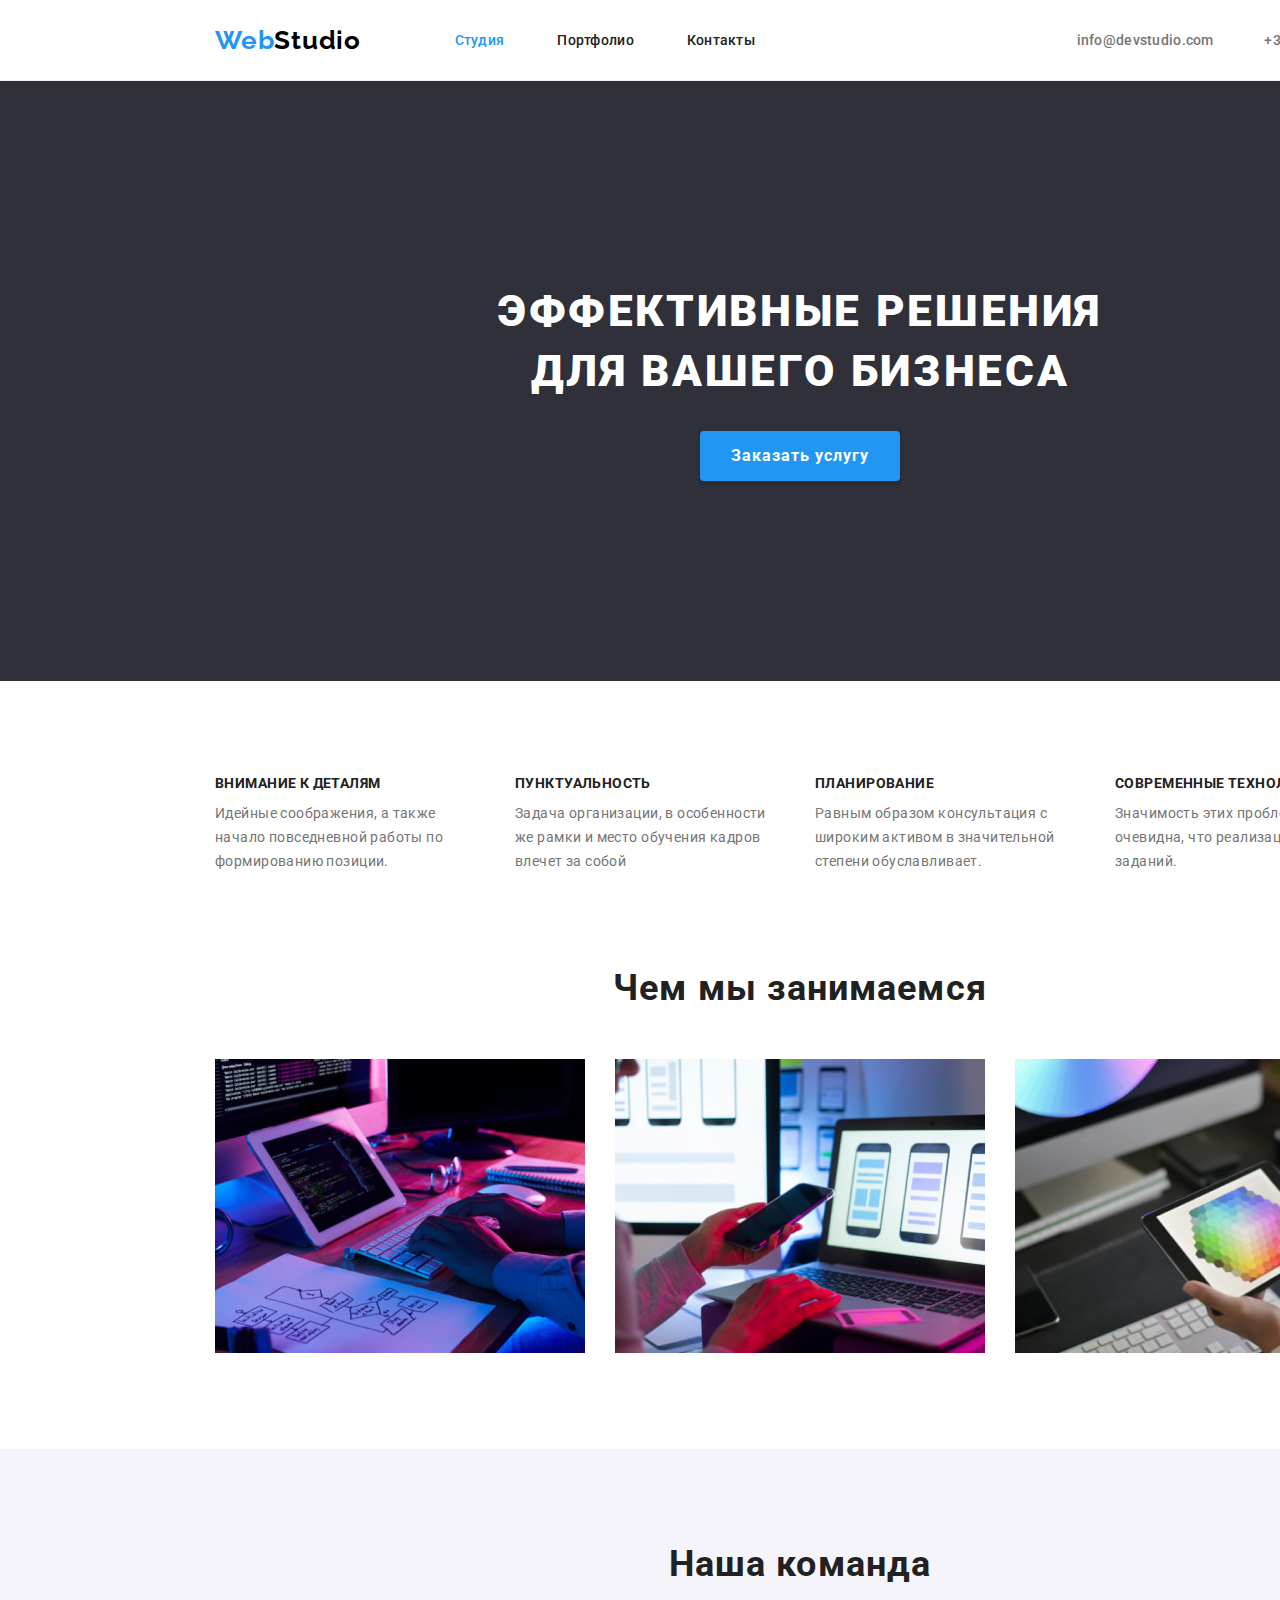
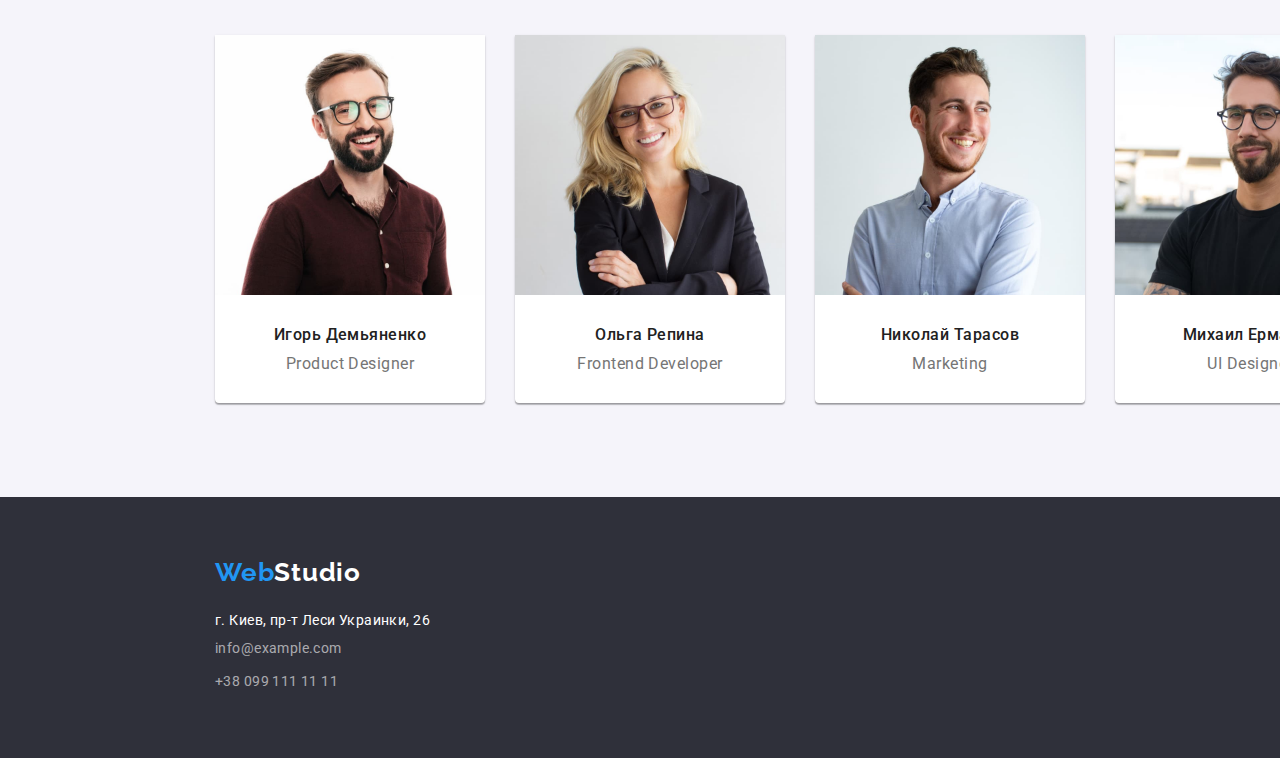
==== index.html @ 2e641024 "Заливаю клон" ====
<!DOCTYPE html>
<html lang="ru">
  <head>
    <meta charset="UTF-8" />
    <meta http-equiv="X-UA-Compatible" content="IE=Edge" />
    <title>Document</title>
    <link rel="preconnect" href="https://fonts.googleapis.com" />
    <link rel="preconnect" href="https://fonts.gstatic.com" crossorigin />
    <link href="https://fonts.googleapis.com/css2?family=Raleway:wght@700&family=Roboto:wght@400;500;700;900&display=swap" rel="stylesheet" />
    <link rel="stylesheet" href="styles/reset.css" />
    <link rel="stylesheet" href="styles/style.css" />
  </head>

  <body>
    <div class="main">
      <!-- Header section -->
      <header>
        <div class="logo"><span>Web</span>Studio</div>
        <nav class="main-menu">
          <ul>
            <li class="selected"><a href="index.html">Студия</a></li>
            <li><a href="portfolio.html">Портфолио</a></li>
            <li><a href="contacts.html">Контакты</a></li>
          </ul>
        </nav>
        <a class="email" href="mailto:info@devstudio.com">info@devstudio.com</a>
        <a class="phone" href="tel:+380961111111">+38&nbsp;096&nbsp;111&nbsp;11&nbsp;11</a>
      </header>
      <!-- Main section -->
      <main>
        <!-- Order section -->
        <section class="order-section">
          <h1>
            Эффективные решения<br />
            для вашего бизнеса
          </h1>
          <input class="order" type="button" value="Заказать услугу" />
        </section>
        <!-- features section -->
        <section class="features-section">
          <div class="feature-description">
            <h3>Внимание к деталям</h3>
            <p>Идейные соображения, а также начало повседневной работы по формированию позиции.</p>
          </div>
          <div class="feature-description">
            <h3>Пунктуальность</h3>
            <p>Задача организации, в особенности же рамки и место обучения кадров влечет за собой</p>
          </div>
          <div class="feature-description">
            <h3>Планирование</h3>
            <p>Равным образом консультация с широким активом в значительной степени обуславливает.</p>
          </div>
          <div class="feature-description">
            <h3>Современные технологии</h3>
            <p>Значимость этих проблем настолько очевидна, что реализация плановых заданий.</p>
          </div>
        </section>
        <!-- About us section -->
        <section class="about-us-section">
          <h2>Чем мы занимаемся</h2>
          <ul>
            <li><img src="images/about-us1.jpg" alt="Компьютеры 1" /></li>
            <li><img src="images/about-us2.jpg" alt="Компьютеры 2" /></li>
            <li><img src="images/about-us3.jpg" alt="Компьютеры 3" /></li>
          </ul>
        </section>
        <!-- Team section -->
        <section class="team-section">
          <h2>Наша команда</h2>
          <ul>
            <li class="team-member">
              <img src="images/member1.jpg" alt="Игорь Демьяненко" />
              <div>
                <p>Игорь Демьяненко</p>
                <p>Product Designer</p>
              </div>
            </li>
            <li class="team-member">
              <img src="images/member2.jpg" alt="Ольга Репина" />
              <div>
                <p>Ольга Репина</p>
                <p>Frontend Developer</p>
              </div>
            </li>
            <li class="team-member">
              <img src="images/member3.jpg" alt="Николай Тарасов" />
              <div>
                <p>Николай Тарасов</p>
                <p>Marketing</p>
              </div>
            </li>
            <li class="team-member">
              <img src="images/member4.jpg" alt="Михаил Ермаков" />
              <div>
                <p>Михаил Ермаков</p>
                <p>UI Designer</p>
              </div>
            </li>
          </ul>
        </section>
      </main>
      <!-- Footer section -->
      <footer>
        <div class="logo"><span>Web</span>Studio</div>
        <address>
          <p>г. Киев, пр-т Леси Украинки, 26</p>
        </address>
        <a href="mailto:info@example.com">info@example.com</a><br />
        <a href="tel:+380991111111">+38&nbsp;099&nbsp;111&nbsp;11&nbsp;11</a>
      </footer>
    </div>
  </body>
</html>
---- styles/style.css ----
:root {
  background-color: #e5e5e5;
  --gray-bg: #2f303a;
  --main-padding: 215px;
  --blue-c: #2196f3;
  --text-c-1: #212121;
  --text-c-2: #757575;
}

body > div {
  width: 1600px;
  margin: 0 auto;
  font-family: 'Roboto', sans-serif;
  font-style: normal;
  font-weight: 400;
  font-size: 14px;
  background-color: #fff;
}

input[type="button"] { /*Нужно указывать дополнительно, потому что правило для body на содержимое input не распространяется */
  font-family: 'Roboto', sans-serif;
  font-style: normal;
  cursor: pointer;
}


/* Header */

header {
  display: flex;
  align-items: center;
  justify-content: space-between;
  height: 80px;
  padding: 0 var(--main-padding);
  border-bottom: 1px solid #ececec;
}

.logo {
  font-family: Raleway;
  font-size: 26px;
  font-weight: 700;
  line-height: 31px;
  letter-spacing: .03em;
  color: #000;
}

.logo > span {
  color: var(--blue-c);
}

.main-menu {
  margin-left: 93px;
  margin-right: 271px;
}
.main-menu li {
  display: inline-block;
  margin-right: 50px;
}

.main-menu li a {
  text-decoration: none;
  font-weight: 500;
  line-height: 16px;
  letter-spacing: .02em;
  color: var(--text-c-1);
}

.main-menu li a:hover,
.main-menu li a:focus {
  color: var(--blue-c);
}

.main-menu li.selected a {
  pointer-events: none;
  cursor: default;
  text-decoration: none;
  color: var(--blue-c);
}

.email {
  margin-right: 50px;
}

.email,
.phone {
  text-decoration: none;
  font-weight: 500;
  line-height: 16px;
  letter-spacing: .02em;
  color: var(--text-c-2);
}

.email:hover,
.phone:hover,
.email:focus,
.phone:focus {
    color: var(--blue-c);
}


/* Order */

.order-section {
  display: flex;
  flex-direction: column;
  align-items: center;
  justify-content:center;
  height: 600px;
  background-color: var(--gray-bg);
  vertical-align:bottom;
}

.order-section > h1 {
  font-weight: 900;
  font-size: 44px;
  line-height: 60px;
  text-align: center;
  letter-spacing: .06em;
  text-transform: uppercase;
  color: #fff;
}

.order-section > input {
  width: 200px;
  height: 50px;
  margin-top: 30px;
  font-weight: 700;
  font-size: 16px;
  line-height: 30px;
  letter-spacing: .06em;
  color: #fff;
  background: var(--blue-c);
  box-shadow: 0px 4px 4px rgba(0,0,0,.15);
  border: 0;
  border-radius: 4px;
  cursor: pointer;
}


/* Features */

.features-section {
  display: flex;
  justify-content: space-between;
  margin: 94px var(--main-padding);
}

.feature-description {
  width: 270px;
}
.feature-description > h3 {
  margin-bottom: 10px;
  font-weight: 700;
  line-height: 16px;
  letter-spacing: .03em;
  text-transform: uppercase;
  color: var(--text-c-1);
}

.feature-description > p {
  line-height: 24px;
  letter-spacing: .03em;
  color: var(--text-c-2);
}


/* About us */

.about-us-section {
  padding: 0 var(--main-padding);
}

.about-us-section > ul {
  display: flex;
  justify-content: space-between;
}

.about-us-section img {
  width: 370px;
  height: 294px;
  margin-bottom: 94px;
}

h2 { /* This applies to about-us-section and team-section */
  margin-bottom: 50px;

  font-weight: 700;
  font-size: 36px;
  line-height: 42px;
  text-align: center;
  letter-spacing: .03em;
  color: var(--text-c-1);
}


/* Team */

.team-section {
  padding: 94px var(--main-padding);
  background-color: #f5f4fa;
}

.team-section ul {
  display: flex;
  justify-content: space-between;
}

.team-member {
  width: 270px;
  height: 368px;
  display: flex;
  flex-direction: column;
  background: #fff;
  box-shadow: 0px 1px 3px rgba(0,0,0,.12), 0px 1px 1px rgba(0,0,0,.14), 0px 2px 1px rgba(0,0,0,.2);
  border-radius: 0px 0px 4px 4px;
}

.team-member img {
  width: 100%;
}

.team-member div {
  flex-grow: 1;
  display: flex;
  flex-direction: column;
  justify-content: center;
}

.team-member p {
  font-weight: 500;
  font-size: 16px;
  line-height: 19px;
  text-align: center;
  letter-spacing: .03em;
  color: var(--text-c-1);
}

.team-member p + p{
  margin-top: 10px;
  font-weight: 400; /* НУжно оставить, переопределяет предыдущее правило */
  color: var(--text-c-2);
}


/* Footer */

footer {
  padding: 60px var(--main-padding);
  background-color: var(--gray-bg);
}

footer > .logo {
  color: #fff;
}

footer > address {
  line-height: 24px;
  letter-spacing: .03em;
  color: #fff;
  margin-top: 20px;
}

footer > a {
  text-decoration: none;
  font-style: normal;
  line-height: 33px;
  letter-spacing: .03em;
  color: rgba(255,255,255,.6);
}

footer > a:hover,
footer > a:focus {
  color: var(--blue-c);
}


/* ---------------------- Portfolio ----------------------- */


/* Portfolio-main */

.portfolio-main {
  padding: 94px var(--main-padding);
}

/* Filters */

.proj-filter {
  display: flex;
  justify-content: center;
}
.proj-filter li {
  display: inline-block;
}

.proj-filter input {
  margin: 0px 4px;
  padding: 6px 22px;
  background: #f5f4fa;
  border: none;
  border-radius: 4px;
  font-family: 'Roboto';
  font-weight: 500;
  font-size: 16px;
  line-height: 26px;
  text-align: center;
  letter-spacing: 0.03em;
  color: var(--text-c-1);
}

.proj-filter input.selected {
  background-color: var(--blue-c);
  color: #fff;
  box-shadow: 0px 3px 1px rgba(0,0,0,.1), 0px 1px 2px rgba(0,0,0,.08), 0px 2px 2px rgba(0,0,0,.12);
}

/* Single project */

.projects ul {
  margin-top: 50px;
  display: flex;
  flex-flow: row wrap;
  justify-content: space-between;
  row-gap: 30px;
}

.project {
  width: 370px;
  height: 404px;
  display: flex;
  flex-direction: column; 
  box-shadow:inset 0px 0px 0px 1px #eee;  /* 1px border inside the box */
}

.project > div {
  padding: 20px 24px;
  flex-grow: 1;
  display: flex;
  flex-direction: column;
  justify-content: space-between;
}

.project p {
  font-weight: 700;
  font-size: 18px;
  line-height: 2;
  letter-spacing: 0.06em;
  color: var(--text-c-1);
}

.project p + p {
  font-weight: 400;
  font-size: 16px;
  line-height: 1.88;
  letter-spacing: 0.03em;
  color: var(--text-c-2);
}
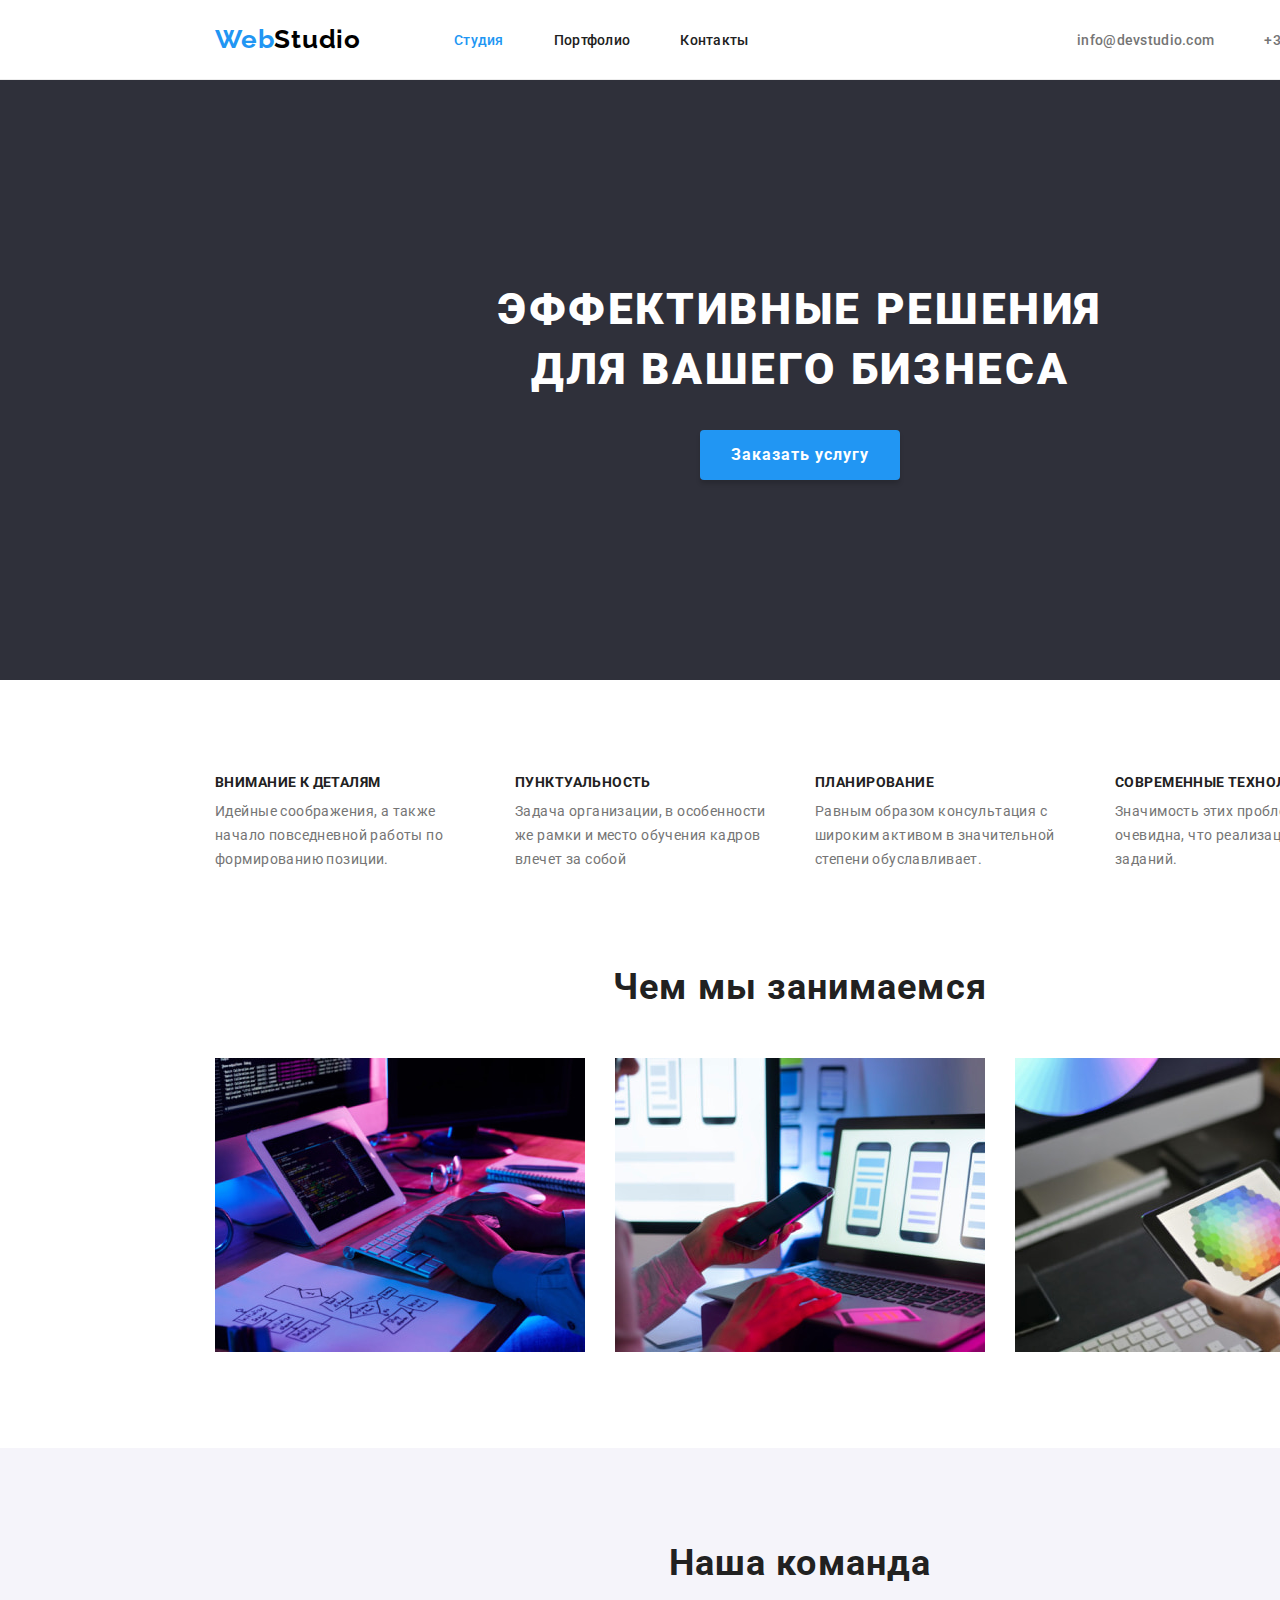
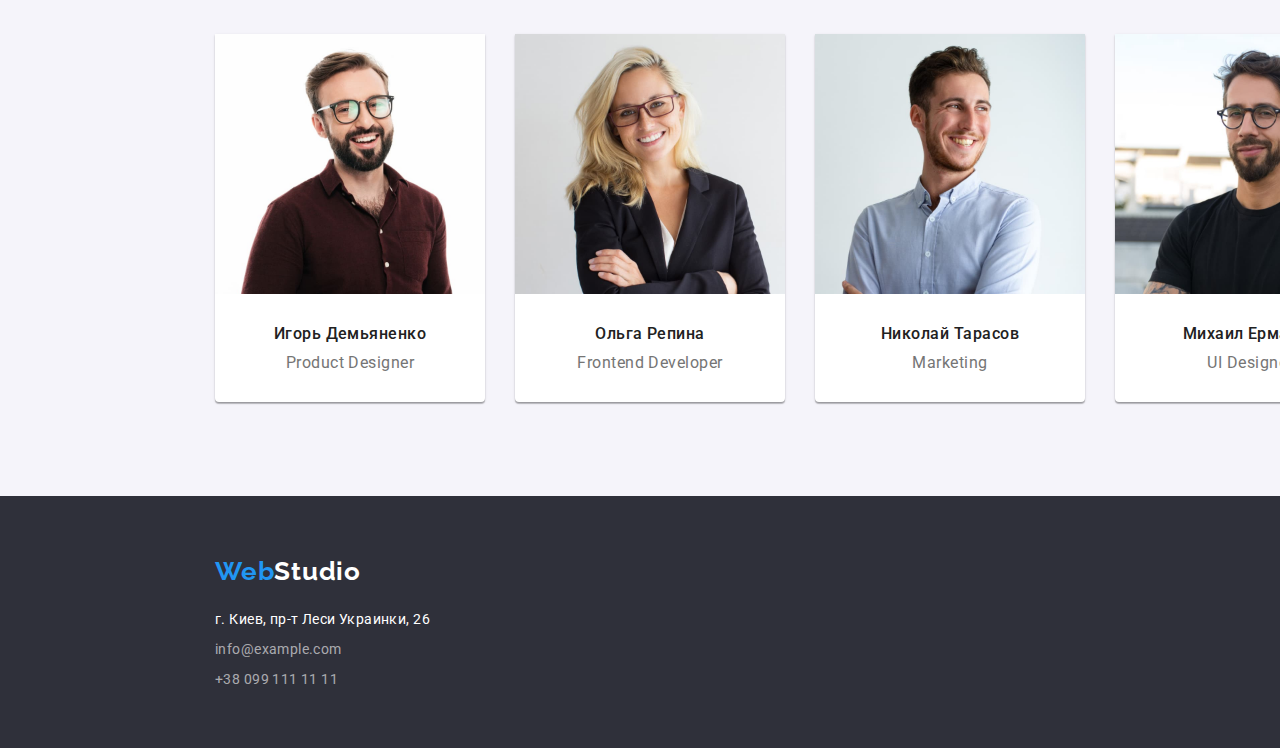
==== commit d4c3f65c: "Рефакторинг шапки, подвала и стилей" ====
--- a/index.html
+++ b/index.html
@@ -7,6 +7,7 @@
     <link rel="preconnect" href="https://fonts.googleapis.com" />
     <link rel="preconnect" href="https://fonts.gstatic.com" crossorigin />
     <link href="https://fonts.googleapis.com/css2?family=Raleway:wght@700&family=Roboto:wght@400;500;700;900&display=swap" rel="stylesheet" />
+    <link rel="stylesheet" href="https://cdnjs.cloudflare.com/ajax/libs/modern-normalize/1.0.0/modern-normalize.min.css" />
     <link rel="stylesheet" href="styles/reset.css" />
     <link rel="stylesheet" href="styles/style.css" />
   </head>
@@ -15,16 +16,20 @@
     <div class="main">
       <!-- Header section -->
       <header>
-        <div class="logo"><span>Web</span>Studio</div>
-        <nav class="main-menu">
-          <ul>
-            <li class="selected"><a href="index.html">Студия</a></li>
-            <li><a href="portfolio.html">Портфолио</a></li>
-            <li><a href="contacts.html">Контакты</a></li>
-          </ul>
-        </nav>
-        <a class="email" href="mailto:info@devstudio.com">info@devstudio.com</a>
-        <a class="phone" href="tel:+380961111111">+38&nbsp;096&nbsp;111&nbsp;11&nbsp;11</a>
+        <div class="logo-menu">
+          <div class="logo"><span>Web</span>Studio</div>
+          <nav class="main-menu">
+            <ul>
+              <li class="selected"><a href="index.html">Студия</a></li>
+              <li><a href="portfolio.html">Портфолио</a></li>
+              <li><a href="contacts.html">Контакты</a></li>
+            </ul>
+          </nav>
+        </div>
+        <div class="address">
+          <a class="email" href="mailto:info@devstudio.com">info@devstudio.com</a>
+          <a class="phone" href="tel:+380961111111">+38&nbsp;096&nbsp;111&nbsp;11&nbsp;11</a>
+        </div>
       </header>
       <!-- Main section -->
       <main>
@@ -103,11 +108,17 @@
       <footer>
         <div class="logo"><span>Web</span>Studio</div>
         <address>
-          <p>г. Киев, пр-т Леси Украинки, 26</p>
+          <div>
+            <p>г. Киев, пр-т Леси Украинки, 26</p>
+          </div>
+          <div>
+            <a class="email" href="mailto:info@example.com">info@example.com</a>
+          </div>
+          <div>
+            <a href="tel:+380991111111">+38&nbsp;099&nbsp;111&nbsp;11&nbsp;11</a>
+          </div>
         </address>
-        <a href="mailto:info@example.com">info@example.com</a><br />
-        <a href="tel:+380991111111">+38&nbsp;099&nbsp;111&nbsp;11&nbsp;11</a>
-      </footer>
+    </footer>
     </div>
   </body>
 </html>
--- a/styles/style.css
+++ b/styles/style.css
@@ -1,3 +1,9 @@
+*,
+*::before,
+*::after {
+  box-sizing: border-box;
+}
+
 :root {
   background-color: #e5e5e5;
   --gray-bg: #2f303a;
@@ -39,7 +45,7 @@
   font-family: Raleway;
   font-size: 26px;
   font-weight: 700;
-  line-height: 31px;
+  line-height: 1.2;
   letter-spacing: .03em;
   color: #000;
 }
@@ -48,19 +54,24 @@
   color: var(--blue-c);
 }
 
-.main-menu {
+.logo-menu {
+  display: flex;
+  justify-content: flex-start;
+  align-items: center;
+}
+
+.main-menu ul{
+  display: flex; 
   margin-left: 93px;
-  margin-right: 271px;
-}
-.main-menu li {
-  display: inline-block;
+}
+.main-menu li:not(:last-child) {
   margin-right: 50px;
 }
 
 .main-menu li a {
   text-decoration: none;
   font-weight: 500;
-  line-height: 16px;
+  line-height: 1.143;
   letter-spacing: .02em;
   color: var(--text-c-1);
 }
@@ -77,15 +88,19 @@
   color: var(--blue-c);
 }
 
-.email {
+header .email {
   margin-right: 50px;
 }
 
-.email,
-.phone {
+header .address {
+  display: flex;
+}
+
+header .email,
+header .phone {
   text-decoration: none;
   font-weight: 500;
-  line-height: 16px;
+  line-height: 1.143;
   letter-spacing: .02em;
   color: var(--text-c-2);
 }
@@ -113,7 +128,7 @@
 .order-section > h1 {
   font-weight: 900;
   font-size: 44px;
-  line-height: 60px;
+  line-height: 1.36;
   text-align: center;
   letter-spacing: .06em;
   text-transform: uppercase;
@@ -126,7 +141,7 @@
   margin-top: 30px;
   font-weight: 700;
   font-size: 16px;
-  line-height: 30px;
+  line-height: 1.88;
   letter-spacing: .06em;
   color: #fff;
   background: var(--blue-c);
@@ -151,14 +166,14 @@
 .feature-description > h3 {
   margin-bottom: 10px;
   font-weight: 700;
-  line-height: 16px;
+  line-height: 1.143;
   letter-spacing: .03em;
   text-transform: uppercase;
   color: var(--text-c-1);
 }
 
 .feature-description > p {
-  line-height: 24px;
+  line-height: 1.71;
   letter-spacing: .03em;
   color: var(--text-c-2);
 }
@@ -186,7 +201,7 @@
 
   font-weight: 700;
   font-size: 36px;
-  line-height: 42px;
+  line-height: 1.167;
   text-align: center;
   letter-spacing: .03em;
   color: var(--text-c-1);
@@ -229,7 +244,7 @@
 .team-member p {
   font-weight: 500;
   font-size: 16px;
-  line-height: 19px;
+  line-height: 1.188;
   text-align: center;
   letter-spacing: .03em;
   color: var(--text-c-1);
@@ -254,23 +269,32 @@
 }
 
 footer > address {
-  line-height: 24px;
-  letter-spacing: .03em;
-  color: #fff;
+  letter-spacing: .03em;
+  line-height: 1.715;
   margin-top: 20px;
-}
-
-footer > a {
+  color: #fff;
+}
+
+footer > address > div { /* Эти блоки нужны из-за косяка в эскизе */
+  height: 1.5em; /* Указано так, чтоб масштабировалось, если изменят размер шрифта */
+  margin-bottom: 9px;
+}
+footer > address > div:last-child {
+  margin-bottom: 0;
+}
+
+footer > address22 > a:last-child {
+  position: relative; /* Тут пришлось применить грязные хаки из-за косяка в макете */
+  line-height: 1.5em;
+  top: .105em;
+}
+
+footer a {
+  display: inline;
   text-decoration: none;
   font-style: normal;
-  line-height: 33px;
   letter-spacing: .03em;
   color: rgba(255,255,255,.6);
-}
-
-footer > a:hover,
-footer > a:focus {
-  color: var(--blue-c);
 }
 
 
@@ -302,7 +326,7 @@
   font-family: 'Roboto';
   font-weight: 500;
   font-size: 16px;
-  line-height: 26px;
+  line-height: 1.62;
   text-align: center;
   letter-spacing: 0.03em;
   color: var(--text-c-1);
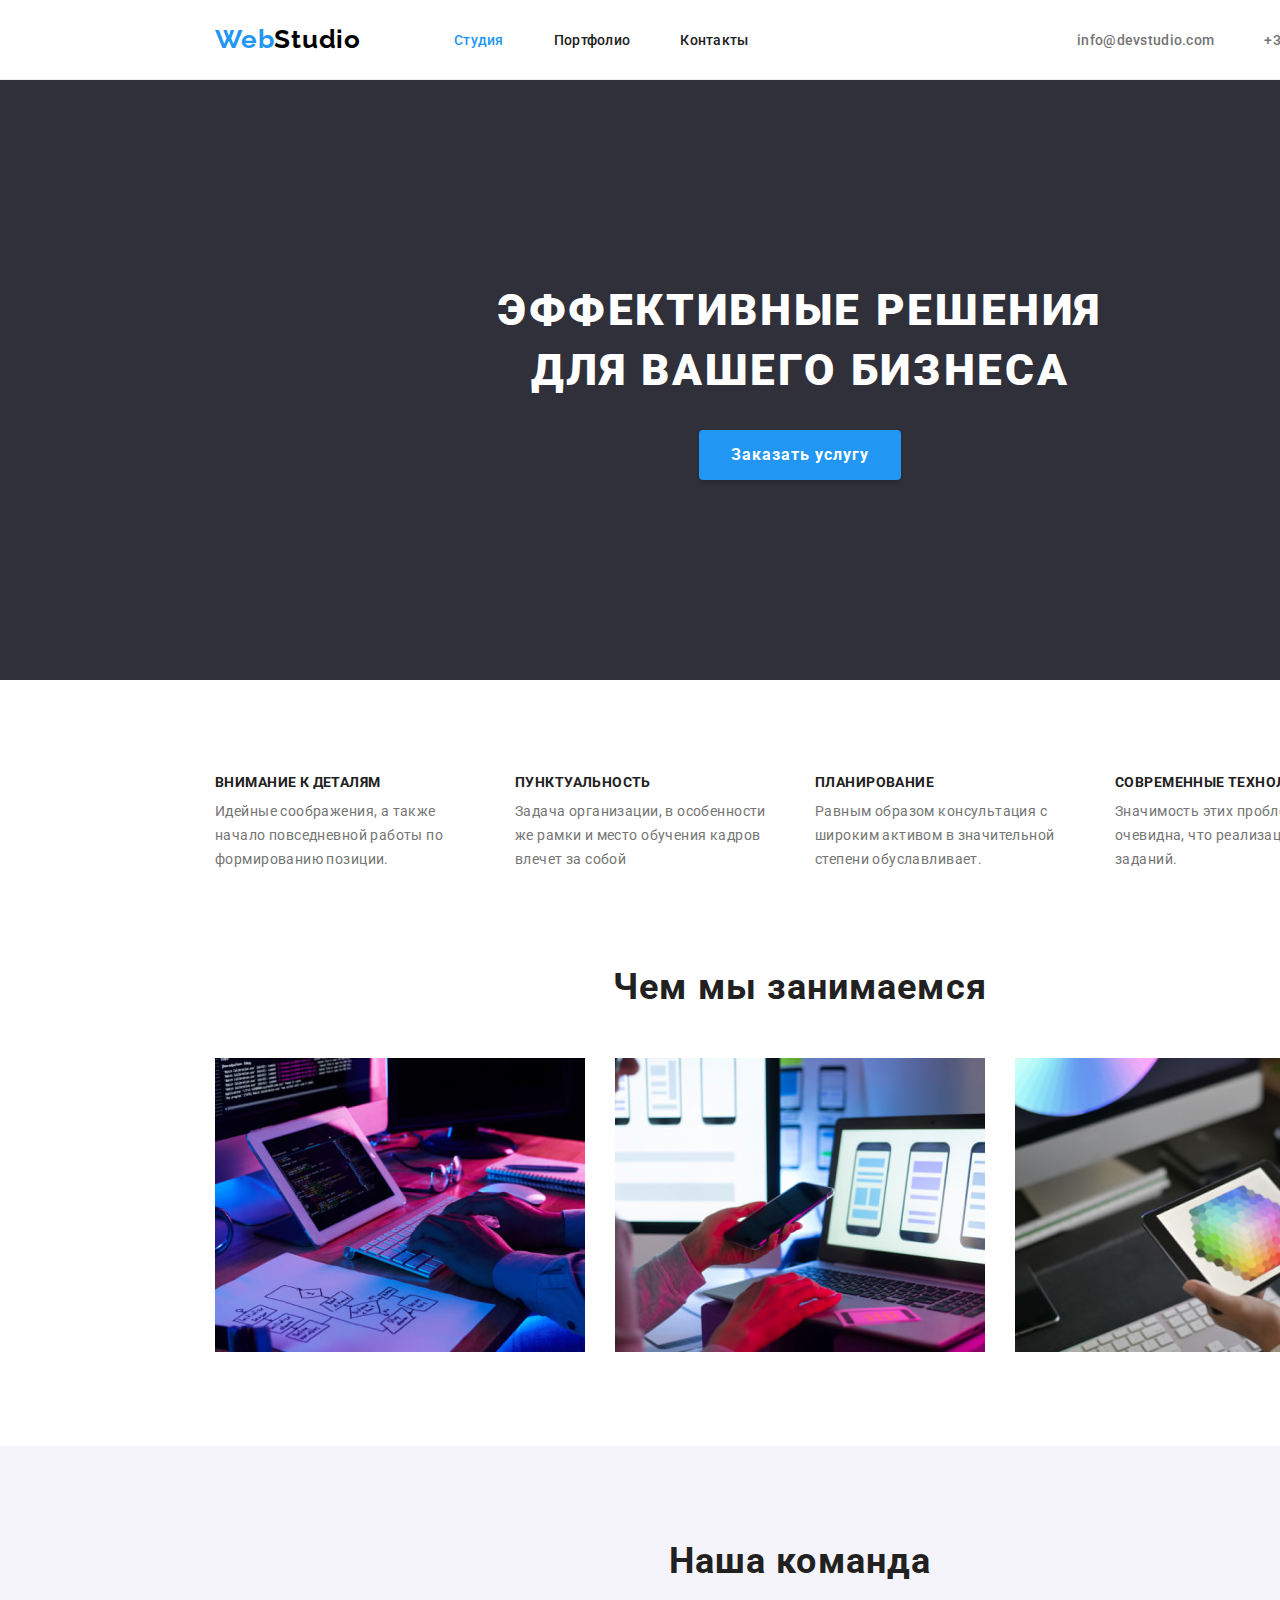
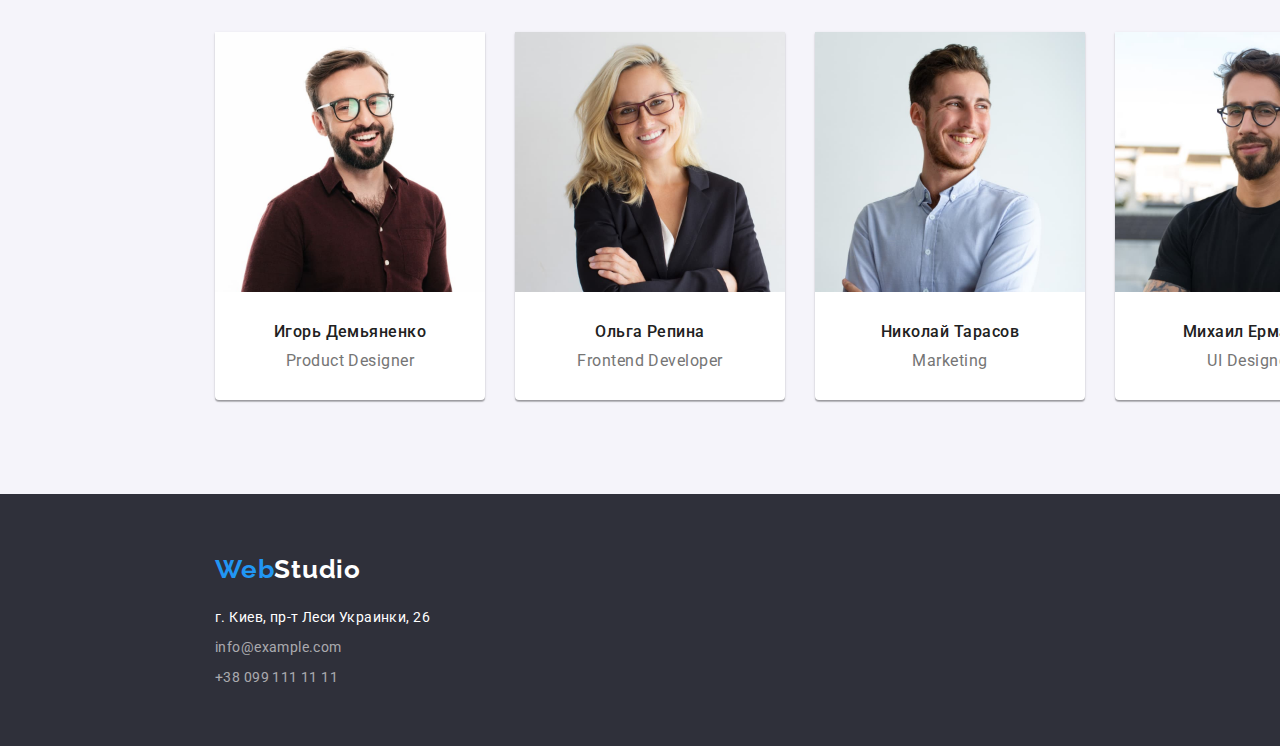
==== commit b1fcd42d: "Обратный рефакторинг" ====
--- a/index.html
+++ b/index.html
@@ -3,7 +3,7 @@
   <head>
     <meta charset="UTF-8" />
     <meta http-equiv="X-UA-Compatible" content="IE=Edge" />
-    <title>Document</title>
+    <title>goit-markup-hw</title>
     <link rel="preconnect" href="https://fonts.googleapis.com" />
     <link rel="preconnect" href="https://fonts.gstatic.com" crossorigin />
     <link href="https://fonts.googleapis.com/css2?family=Raleway:wght@700&family=Roboto:wght@400;500;700;900&display=swap" rel="stylesheet" />
@@ -13,112 +13,120 @@
   </head>
 
   <body>
-    <div class="main">
-      <!-- Header section -->
-      <header>
-        <div class="logo-menu">
-          <div class="logo"><span>Web</span>Studio</div>
-          <nav class="main-menu">
-            <ul>
-              <li class="selected"><a href="index.html">Студия</a></li>
-              <li><a href="portfolio.html">Портфолио</a></li>
-              <li><a href="contacts.html">Контакты</a></li>
-            </ul>
-          </nav>
-        </div>
-        <div class="address">
-          <a class="email" href="mailto:info@devstudio.com">info@devstudio.com</a>
-          <a class="phone" href="tel:+380961111111">+38&nbsp;096&nbsp;111&nbsp;11&nbsp;11</a>
-        </div>
-      </header>
-      <!-- Main section -->
-      <main>
-        <!-- Order section -->
-        <section class="order-section">
+    <!-- Header section -->
+    <header>
+      <div class="container">
+        <a class="logo" href="#"><span>Web</span>Studio</a>
+        <nav class="main-menu">
+          <ul>
+            <li class="selected"><a href="index.html">Студия</a></li>
+            <li><a href="portfolio.html">Портфолио</a></li>
+            <li><a href="contacts.html">Контакты</a></li>
+          </ul>
+        </nav>
+        <ul class="address">
+          <li>
+            <a class="email" href="mailto:info@devstudio.com"> info@devstudio.com </a>
+          </li>
+          <li>
+            <a class="phone" href="tel:+380961111111"> +38&nbsp;096&nbsp;111&nbsp;11&nbsp;11 </a>
+          </li>
+        </ul>
+      </div>
+    </header>
+    <!-- Main section -->
+    <main>
+      <!-- Order section -->
+      <section class="order-section">
+        <div>
           <h1>
             Эффективные решения<br />
             для вашего бизнеса
           </h1>
-          <input class="order" type="button" value="Заказать услугу" />
-        </section>
-        <!-- features section -->
-        <section class="features-section">
-          <div class="feature-description">
+          <button type="button" class="order">Заказать услугу</button>
+        </div>
+      </section>
+      <!-- About us section -->
+      <section class="about-us-section container section">
+        <h2 class="hidden">Описание преимуществ</h2>
+        <ul class="features wrappable">
+          <li class="feature">
             <h3>Внимание к деталям</h3>
             <p>Идейные соображения, а также начало повседневной работы по формированию позиции.</p>
-          </div>
-          <div class="feature-description">
+          </li>
+          <li class="feature">
             <h3>Пунктуальность</h3>
             <p>Задача организации, в особенности же рамки и место обучения кадров влечет за собой</p>
-          </div>
-          <div class="feature-description">
+          </li>
+          <li class="feature">
             <h3>Планирование</h3>
             <p>Равным образом консультация с широким активом в значительной степени обуславливает.</p>
-          </div>
-          <div class="feature-description">
+          </li>
+          <li class="feature">
             <h3>Современные технологии</h3>
             <p>Значимость этих проблем настолько очевидна, что реализация плановых заданий.</p>
-          </div>
-        </section>
-        <!-- About us section -->
-        <section class="about-us-section">
-          <h2>Чем мы занимаемся</h2>
-          <ul>
-            <li><img src="images/about-us1.jpg" alt="Компьютеры 1" /></li>
-            <li><img src="images/about-us2.jpg" alt="Компьютеры 2" /></li>
-            <li><img src="images/about-us3.jpg" alt="Компьютеры 3" /></li>
-          </ul>
-        </section>
-        <!-- Team section -->
-        <section class="team-section">
+          </li>
+        </ul>
+        <h2>Чем мы занимаемся</h2>
+        <ul class="our-targets wrappable">
+          <li><img src="images/about-us1.jpg" alt="Компьютеры 1" width="370" height="294" /></li>
+          <li><img src="images/about-us2.jpg" alt="Компьютеры 2" width="370" height="294" /></li>
+          <li><img src="images/about-us3.jpg" alt="Компьютеры 3" width="370" height="294" /></li>
+        </ul>
+      </section>
+      <!-- Team section -->
+      <section class="team-section section">
+        <div class="container">
           <h2>Наша команда</h2>
-          <ul>
+          <ul class="team-members wrappable">
             <li class="team-member">
-              <img src="images/member1.jpg" alt="Игорь Демьяненко" />
-              <div>
-                <p>Игорь Демьяненко</p>
+              <img src="images/member1.jpg" alt="Игорь Демьяненко" width="270" height="260" />
+              <div class="team-member-info">
+                <h3>Игорь Демьяненко</h3>
                 <p>Product Designer</p>
               </div>
             </li>
             <li class="team-member">
-              <img src="images/member2.jpg" alt="Ольга Репина" />
-              <div>
-                <p>Ольга Репина</p>
+              <img src="images/member2.jpg" alt="Ольга Репина" width="270" height="260" />
+              <div class="team-member-info">
+                <h3>Ольга Репина</h3>
                 <p>Frontend Developer</p>
               </div>
             </li>
             <li class="team-member">
-              <img src="images/member3.jpg" alt="Николай Тарасов" />
-              <div>
-                <p>Николай Тарасов</p>
+              <img src="images/member3.jpg" alt="Николай Тарасов" width="270" height="260" />
+              <div class="team-member-info">
+                <h3>Николай Тарасов</h3>
                 <p>Marketing</p>
               </div>
             </li>
             <li class="team-member">
-              <img src="images/member4.jpg" alt="Михаил Ермаков" />
-              <div>
-                <p>Михаил Ермаков</p>
+              <img src="images/member4.jpg" alt="Михаил Ермаков" width="270" height="260" />
+              <div class="team-member-info">
+                <h3>Михаил Ермаков</h3>
                 <p>UI Designer</p>
               </div>
             </li>
           </ul>
-        </section>
-      </main>
-      <!-- Footer section -->
-      <footer>
-        <div class="logo"><span>Web</span>Studio</div>
-        <address>
-          <div>
+        </div>
+      </section>
+    </main>
+    <!-- Footer section -->
+    <footer>
+      <div class="logo container"><span>Web</span>Studio</div>
+      <address class="container">
+        <ul>
+          <li>
             <p>г. Киев, пр-т Леси Украинки, 26</p>
-          </div>
-          <div>
+          </li>
+          <li>
             <a class="email" href="mailto:info@example.com">info@example.com</a>
-          </div>
-          <div>
-            <a href="tel:+380991111111">+38&nbsp;099&nbsp;111&nbsp;11&nbsp;11</a>
-          </div>
-        </address>
+          </li>
+          <li>
+            <a class="phone" href="tel:+380991111111">+38&nbsp;099&nbsp;111&nbsp;11&nbsp;11</a>
+          </li>
+        </ul>
+      </address>
     </footer>
-    </div>
   </body>
 </html>
--- a/styles/style.css
+++ b/styles/style.css
@@ -6,14 +6,52 @@
 
 :root {
   background-color: #e5e5e5;
-  --gray-bg: #2f303a;
-  --main-padding: 215px;
+  --gray-bg: 47, 48, 58;
+  --light-gray: #f5f4fa;
+  --light-gray2: #afb1b8;
   --blue-c: #2196f3;
+  --blue-c2: #188ce8;
   --text-c-1: #212121;
   --text-c-2: #757575;
-}
-
-body > div {
+  --spacer: 30px;
+}
+
+.container {
+  width: 1200px; /* Почему в задании указано 1200? */
+  padding-left: 15px;
+  padding-right: 15px;
+  margin-left: auto;
+  margin-right: auto;
+}
+
+.section {
+  padding-top: 94px;
+  padding-bottom: 94px;
+}
+
+.hidden {
+  position:absolute;
+  left:-10000px;
+  top:auto;
+  width:1px;
+  height:1px;
+  overflow:hidden;
+}
+
+.wrappable {
+  display: flex;
+  justify-content: center;
+  flex-wrap: wrap;
+  margin-left: calc(-1 * var(--spacer));
+  margin-top: calc(-1 * var(--spacer));
+}
+
+.wrappable > * {
+  margin-left: var(--spacer);
+  margin-top: var(--spacer);
+}
+
+body {
   width: 1600px;
   margin: 0 auto;
   font-family: 'Roboto', sans-serif;
@@ -23,25 +61,34 @@
   background-color: #fff;
 }
 
-input[type="button"] { /*Нужно указывать дополнительно, потому что правило для body на содержимое input не распространяется */
+
+button[type="button"] {
+  text-align: center;
   font-family: 'Roboto', sans-serif;
   font-style: normal;
+  font-size: 16px;
   cursor: pointer;
+  border: none;
+  border-radius: 4px;
 }
 
 
 /* Header */
 
 header {
+  border-bottom: 1px solid #ececec;
+  height: 80px;
+}
+
+header .container {
+  height: 100%;
   display: flex;
   align-items: center;
-  justify-content: space-between;
-  height: 80px;
-  padding: 0 var(--main-padding);
-  border-bottom: 1px solid #ececec;
+  flex-wrap: wrap;
 }
 
 .logo {
+  text-decoration: none;
   font-family: Raleway;
   font-size: 26px;
   font-weight: 700;
@@ -51,24 +98,20 @@
 }
 
 .logo > span {
+  display: inline-block;
   color: var(--blue-c);
 }
 
-.logo-menu {
-  display: flex;
-  justify-content: flex-start;
-  align-items: center;
+header .logo {
+  margin-right: 93px;
 }
 
 .main-menu ul{
   display: flex; 
-  margin-left: 93px;
-}
-.main-menu li:not(:last-child) {
+}
+
+.main-menu li a {
   margin-right: 50px;
-}
-
-.main-menu li a {
   text-decoration: none;
   font-weight: 500;
   line-height: 1.143;
@@ -88,12 +131,18 @@
   color: var(--blue-c);
 }
 
+header .address {
+  margin-left: auto;
+  display: flex;
+}
+
+header .address a {
+  display: flex;
+  align-items: center;
+}
+
 header .email {
   margin-right: 50px;
-}
-
-header .address {
-  display: flex;
 }
 
 header .email,
@@ -116,54 +165,64 @@
 /* Order */
 
 .order-section {
+  background-color: rgb(var(--gray-bg));
+}
+
+.order-section > div {
   display: flex;
   flex-direction: column;
   align-items: center;
   justify-content:center;
-  height: 600px;
-  background-color: var(--gray-bg);
-  vertical-align:bottom;
-}
-
-.order-section > h1 {
+  padding: 200px 0;
+}
+
+.order-section h1 {
+  margin-bottom: var(--spacer);
   font-weight: 900;
   font-size: 44px;
-  line-height: 1.36;
+  line-height: 1.364;
   text-align: center;
   letter-spacing: .06em;
   text-transform: uppercase;
   color: #fff;
 }
 
-.order-section > input {
-  width: 200px;
-  height: 50px;
-  margin-top: 30px;
+.order-section .order {
+  min-width: 200px;
+  padding: 10px 32px;
   font-weight: 700;
-  font-size: 16px;
   line-height: 1.88;
   letter-spacing: .06em;
   color: #fff;
   background: var(--blue-c);
   box-shadow: 0px 4px 4px rgba(0,0,0,.15);
-  border: 0;
+}
+
+.order-section .order:hover {
+  background: var(--blue-c2);
+}
+
+/* About us */
+
+.features {
+  --rows: 4;
+  margin-bottom: 94px;
+}
+
+.feature {
+  min-width: 270px;
+  flex-basis: calc(100% / var(--rows) - var(--spacer));
+}
+
+.feature > div {
+  padding: 25px 0px;
+  margin-bottom: var(--spacer);
+  text-align: center;
   border-radius: 4px;
-  cursor: pointer;
-}
-
-
-/* Features */
-
-.features-section {
-  display: flex;
-  justify-content: space-between;
-  margin: 94px var(--main-padding);
-}
-
-.feature-description {
-  width: 270px;
-}
-.feature-description > h3 {
+  background-color: var(--light-gray);
+}
+
+.feature > h3 {
   margin-bottom: 10px;
   font-weight: 700;
   line-height: 1.143;
@@ -172,31 +231,13 @@
   color: var(--text-c-1);
 }
 
-.feature-description > p {
+.feature > p {
   line-height: 1.71;
   letter-spacing: .03em;
   color: var(--text-c-2);
 }
 
-
-/* About us */
-
-.about-us-section {
-  padding: 0 var(--main-padding);
-}
-
-.about-us-section > ul {
-  display: flex;
-  justify-content: space-between;
-}
-
-.about-us-section img {
-  width: 370px;
-  height: 294px;
-  margin-bottom: 94px;
-}
-
-h2 { /* This applies to about-us-section and team-section */
+h2 { /* Заголовок во всех секциях одинаковый, поэтому без селектора */
   margin-bottom: 50px;
 
   font-weight: 700;
@@ -207,41 +248,30 @@
   color: var(--text-c-1);
 }
 
+.our-targets img {
+  display: block;
+}
+
 
 /* Team */
 
 .team-section {
-  padding: 94px var(--main-padding);
-  background-color: #f5f4fa;
-}
-
-.team-section ul {
-  display: flex;
-  justify-content: space-between;
+  background-color: var(--light-gray);
 }
 
 .team-member {
-  width: 270px;
-  height: 368px;
-  display: flex;
-  flex-direction: column;
   background: #fff;
   box-shadow: 0px 1px 3px rgba(0,0,0,.12), 0px 1px 1px rgba(0,0,0,.14), 0px 2px 1px rgba(0,0,0,.2);
   border-radius: 0px 0px 4px 4px;
 }
 
-.team-member img {
-  width: 100%;
-}
-
-.team-member div {
-  flex-grow: 1;
-  display: flex;
-  flex-direction: column;
-  justify-content: center;
-}
-
-.team-member p {
+.team-member > img {
+  display: block;
+  overflow: hidden;
+}
+
+.team-member-info {
+  padding: var(--spacer) 32px;
   font-weight: 500;
   font-size: 16px;
   line-height: 1.188;
@@ -250,18 +280,26 @@
   color: var(--text-c-1);
 }
 
-.team-member p + p{
-  margin-top: 10px;
-  font-weight: 400; /* НУжно оставить, переопределяет предыдущее правило */
+.team-member-info h3 {
+  margin-bottom: 10px;
+}
+
+.team-member-info p {
+  margin-bottom: 16px;
+  font-weight: 400; /* Нужно оставить, переопределяет предыдущее правило */
   color: var(--text-c-2);
 }
 
+.team-member-info *:last-child {
+  margin-bottom: 0;
+}
 
 /* Footer */
 
 footer {
-  padding: 60px var(--main-padding);
-  background-color: var(--gray-bg);
+  padding: 60px 0;
+  position: relative;
+  background-color: rgb(var(--gray-bg));
 }
 
 footer > .logo {
@@ -275,18 +313,12 @@
   color: #fff;
 }
 
-footer > address > div { /* Эти блоки нужны из-за косяка в эскизе */
+footer > address li { /* Эти блоки нужны из-за косяка в эскизе */
   height: 1.5em; /* Указано так, чтоб масштабировалось, если изменят размер шрифта */
   margin-bottom: 9px;
 }
-footer > address > div:last-child {
+footer > address li:last-child {
   margin-bottom: 0;
-}
-
-footer > address22 > a:last-child {
-  position: relative; /* Тут пришлось применить грязные хаки из-за косяка в макете */
-  line-height: 1.5em;
-  top: .105em;
 }
 
 footer a {
@@ -298,84 +330,78 @@
 }
 
 
+
+
 /* ---------------------- Portfolio ----------------------- */
 
 
-/* Portfolio-main */
-
-.portfolio-main {
-  padding: 94px var(--main-padding);
-}
 
 /* Filters */
 
 .proj-filter {
+  margin: -8px 0 50px -8px;
   display: flex;
   justify-content: center;
-}
-.proj-filter li {
-  display: inline-block;
-}
-
-.proj-filter input {
-  margin: 0px 4px;
+  flex-wrap: wrap;
+}
+
+.proj-filter button {
+  margin: 8px 0px 0px 8px;
   padding: 6px 22px;
-  background: #f5f4fa;
-  border: none;
-  border-radius: 4px;
-  font-family: 'Roboto';
   font-weight: 500;
-  font-size: 16px;
   line-height: 1.62;
-  text-align: center;
   letter-spacing: 0.03em;
   color: var(--text-c-1);
-}
-
-.proj-filter input.selected {
+  background-color: var(--light-gray);
+}
+
+
+.proj-filter button.selected {
   background-color: var(--blue-c);
   color: #fff;
+}
+
+.proj-filter button.selected,
+.proj-filter button:hover {
   box-shadow: 0px 3px 1px rgba(0,0,0,.1), 0px 1px 2px rgba(0,0,0,.08), 0px 2px 2px rgba(0,0,0,.12);
 }
 
 /* Single project */
 
-.projects ul {
-  margin-top: 50px;
-  display: flex;
-  flex-flow: row wrap;
-  justify-content: space-between;
-  row-gap: 30px;
-}
-
 .project {
-  width: 370px;
-  height: 404px;
-  display: flex;
-  flex-direction: column; 
-  box-shadow:inset 0px 0px 0px 1px #eee;  /* 1px border inside the box */
+  box-shadow:inset 0px 0px 0px 1px #eee; /* 1px border inside the box */
+  cursor: pointer;
+}
+
+.project img {
+  display: block;
+}
+
+.project:hover {
+  box-shadow: 0px 1px 1px rgba(0,0,0,.12), 0px 4px 4px rgba(0,0,0,.06), 1px 4px 6px rgba(0,0,0,.16);
 }
 
 .project > div {
   padding: 20px 24px;
-  flex-grow: 1;
-  display: flex;
-  flex-direction: column;
-  justify-content: space-between;
-}
-
-.project p {
   font-weight: 700;
   font-size: 18px;
   line-height: 2;
   letter-spacing: 0.06em;
-  color: var(--text-c-1);
-}
-
-.project p + p {
+}
+
+.project h3 {
+  margin-bottom: 4px;
+  color: var(--text-c-1);
+}
+
+.project p {
   font-weight: 400;
   font-size: 16px;
   line-height: 1.88;
   letter-spacing: 0.03em;
   color: var(--text-c-2);
+}
+
+body * {
+  /* outline: 1px solid red; */
 }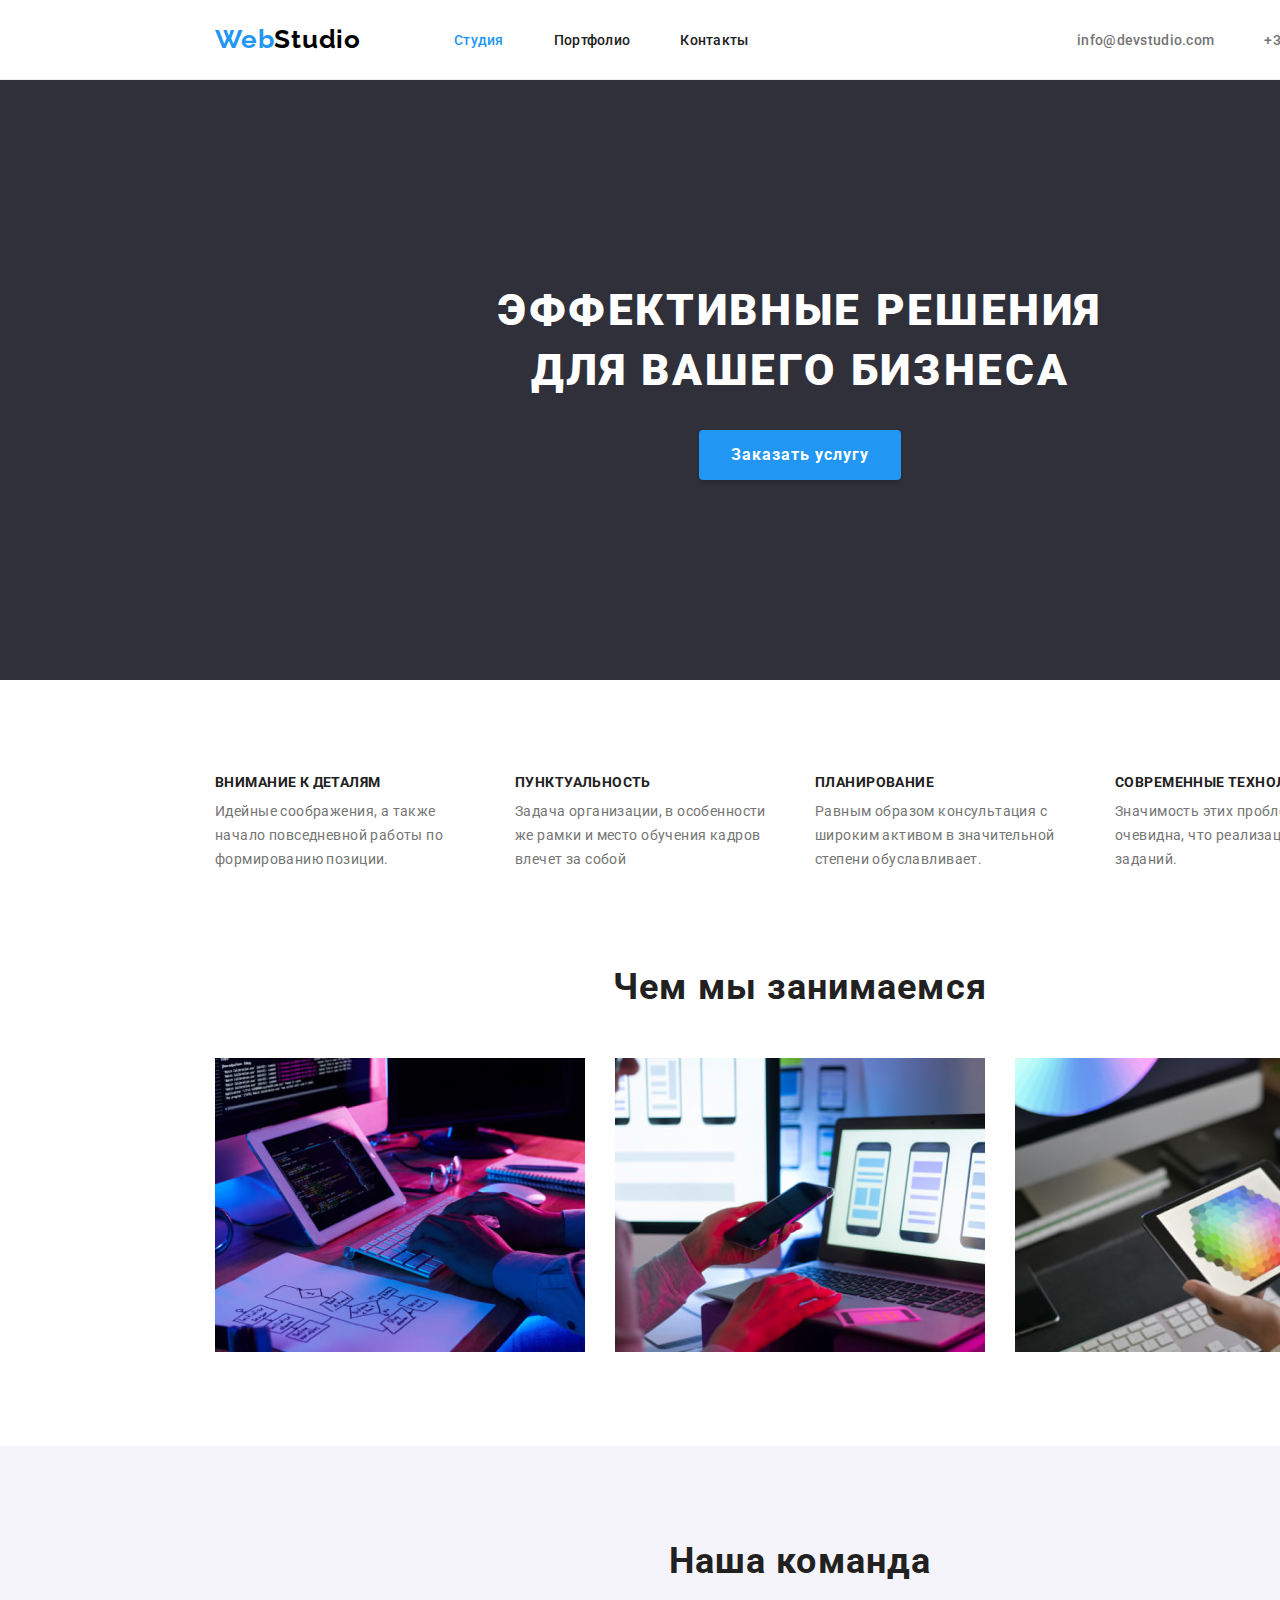
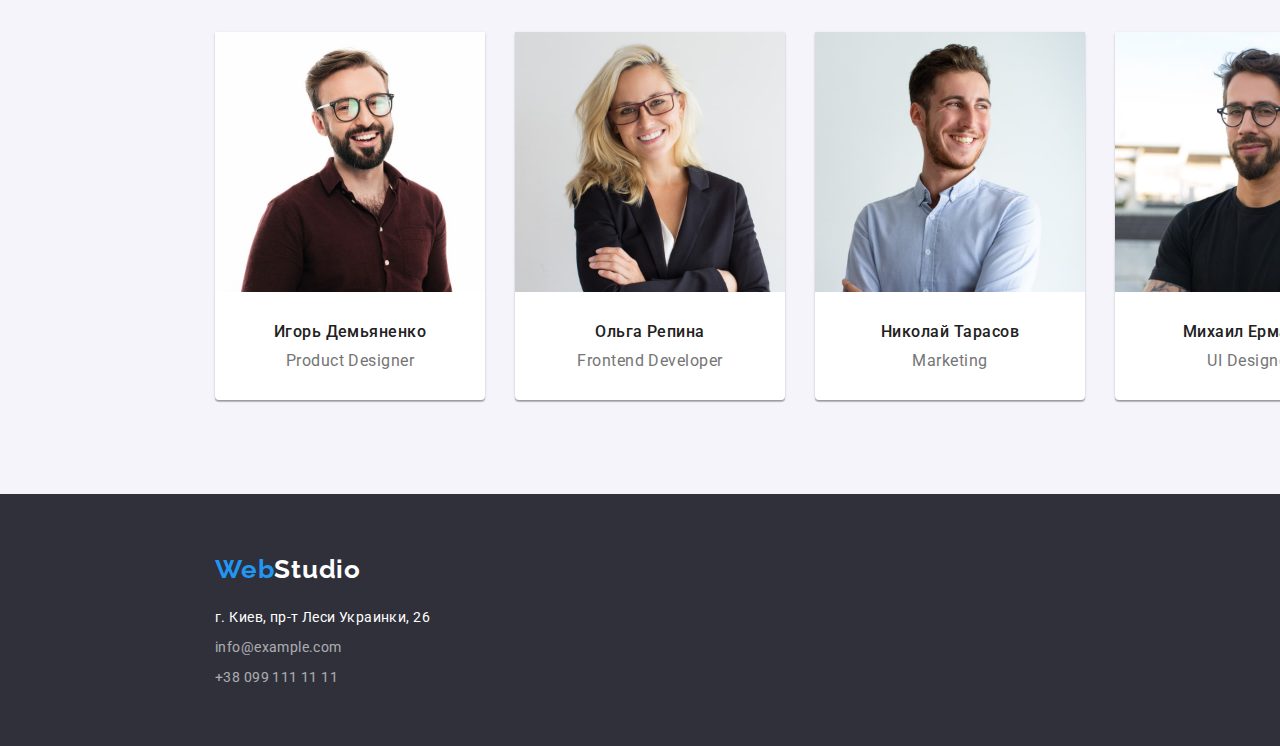
==== commit b4afd8ab: "Логотип в футере переделан в ссылку" ====
--- a/index.html
+++ b/index.html
@@ -113,7 +113,7 @@
     </main>
     <!-- Footer section -->
     <footer>
-      <div class="logo container"><span>Web</span>Studio</div>
+      <a class="logo container" href=""><span>Web</span>Studio</a>
       <address class="container">
         <ul>
           <li>
--- a/styles/style.css
+++ b/styles/style.css
@@ -11,44 +11,13 @@
   --light-gray2: #afb1b8;
   --blue-c: #2196f3;
   --blue-c2: #188ce8;
+  --white-c: #fff;
+  --black-c: #000;
+  --border-c1: #ececec;
+  --border-c2: #eee;
   --text-c-1: #212121;
   --text-c-2: #757575;
   --spacer: 30px;
-}
-
-.container {
-  width: 1200px; /* Почему в задании указано 1200? */
-  padding-left: 15px;
-  padding-right: 15px;
-  margin-left: auto;
-  margin-right: auto;
-}
-
-.section {
-  padding-top: 94px;
-  padding-bottom: 94px;
-}
-
-.hidden {
-  position:absolute;
-  left:-10000px;
-  top:auto;
-  width:1px;
-  height:1px;
-  overflow:hidden;
-}
-
-.wrappable {
-  display: flex;
-  justify-content: center;
-  flex-wrap: wrap;
-  margin-left: calc(-1 * var(--spacer));
-  margin-top: calc(-1 * var(--spacer));
-}
-
-.wrappable > * {
-  margin-left: var(--spacer);
-  margin-top: var(--spacer);
 }
 
 body {
@@ -58,9 +27,9 @@
   font-style: normal;
   font-weight: 400;
   font-size: 14px;
-  background-color: #fff;
-}
-
+  letter-spacing: .03em;
+  background-color: var(--white-c);
+}
 
 button[type="button"] {
   text-align: center;
@@ -72,11 +41,46 @@
   border-radius: 4px;
 }
 
+.container {
+  width: 1200px;
+  padding-left: 15px;
+  padding-right: 15px;
+  margin-left: auto;
+  margin-right: auto;
+}
+
+.section {
+  padding-top: 94px;
+  padding-bottom: 94px;
+}
+
+.hidden {
+  position:absolute;
+  left:-10000px;
+  top:auto;
+  width:1px;
+  height:1px;
+  overflow:hidden;
+}
+
+.wrappable {
+  display: flex;
+  justify-content: center;
+  flex-wrap: wrap;
+  margin-left: calc(-1 * var(--spacer));
+  margin-top: calc(-1 * var(--spacer));
+}
+
+.wrappable > * {
+  margin-left: var(--spacer);
+  margin-top: var(--spacer);
+}
+
 
 /* Header */
 
 header {
-  border-bottom: 1px solid #ececec;
+  border-bottom: 1px solid var(--border-c1);
   height: 80px;
 }
 
@@ -89,12 +93,12 @@
 
 .logo {
   text-decoration: none;
-  font-family: Raleway;
+  font-family: 'Raleway', sans-serif;
   font-size: 26px;
   font-weight: 700;
   line-height: 1.2;
   letter-spacing: .03em;
-  color: #000;
+  color: var(--black-c);
 }
 
 .logo > span {
@@ -184,7 +188,7 @@
   text-align: center;
   letter-spacing: .06em;
   text-transform: uppercase;
-  color: #fff;
+  color: var(--white-c);
 }
 
 .order-section .order {
@@ -193,7 +197,7 @@
   font-weight: 700;
   line-height: 1.88;
   letter-spacing: .06em;
-  color: #fff;
+  color: var(--white-c);
   background: var(--blue-c);
   box-shadow: 0px 4px 4px rgba(0,0,0,.15);
 }
@@ -212,14 +216,6 @@
 .feature {
   min-width: 270px;
   flex-basis: calc(100% / var(--rows) - var(--spacer));
-}
-
-.feature > div {
-  padding: 25px 0px;
-  margin-bottom: var(--spacer);
-  text-align: center;
-  border-radius: 4px;
-  background-color: var(--light-gray);
 }
 
 .feature > h3 {
@@ -260,7 +256,7 @@
 }
 
 .team-member {
-  background: #fff;
+  background: var(--white-c);
   box-shadow: 0px 1px 3px rgba(0,0,0,.12), 0px 1px 1px rgba(0,0,0,.14), 0px 2px 1px rgba(0,0,0,.2);
   border-radius: 0px 0px 4px 4px;
 }
@@ -303,14 +299,15 @@
 }
 
 footer > .logo {
-  color: #fff;
+  display: block;
+  color: var(--white-c);
 }
 
 footer > address {
   letter-spacing: .03em;
   line-height: 1.715;
   margin-top: 20px;
-  color: #fff;
+  color: var(--white-c);
 }
 
 footer > address li { /* Эти блоки нужны из-за косяка в эскизе */
@@ -321,12 +318,13 @@
   margin-bottom: 0;
 }
 
-footer a {
+footer ul a {
   display: inline;
   text-decoration: none;
   font-style: normal;
   letter-spacing: .03em;
-  color: rgba(255,255,255,.6);
+  color: var(--white-c);
+  opacity: 60%;
 }
 
 
@@ -358,7 +356,7 @@
 
 .proj-filter button.selected {
   background-color: var(--blue-c);
-  color: #fff;
+  color: var(--white-c);
 }
 
 .proj-filter button.selected,
@@ -369,7 +367,7 @@
 /* Single project */
 
 .project {
-  box-shadow:inset 0px 0px 0px 1px #eee; /* 1px border inside the box */
+  box-shadow:inset 0px 0px 0px 1px var(--border-c2); /* 1px border inside the box */
   cursor: pointer;
 }
 
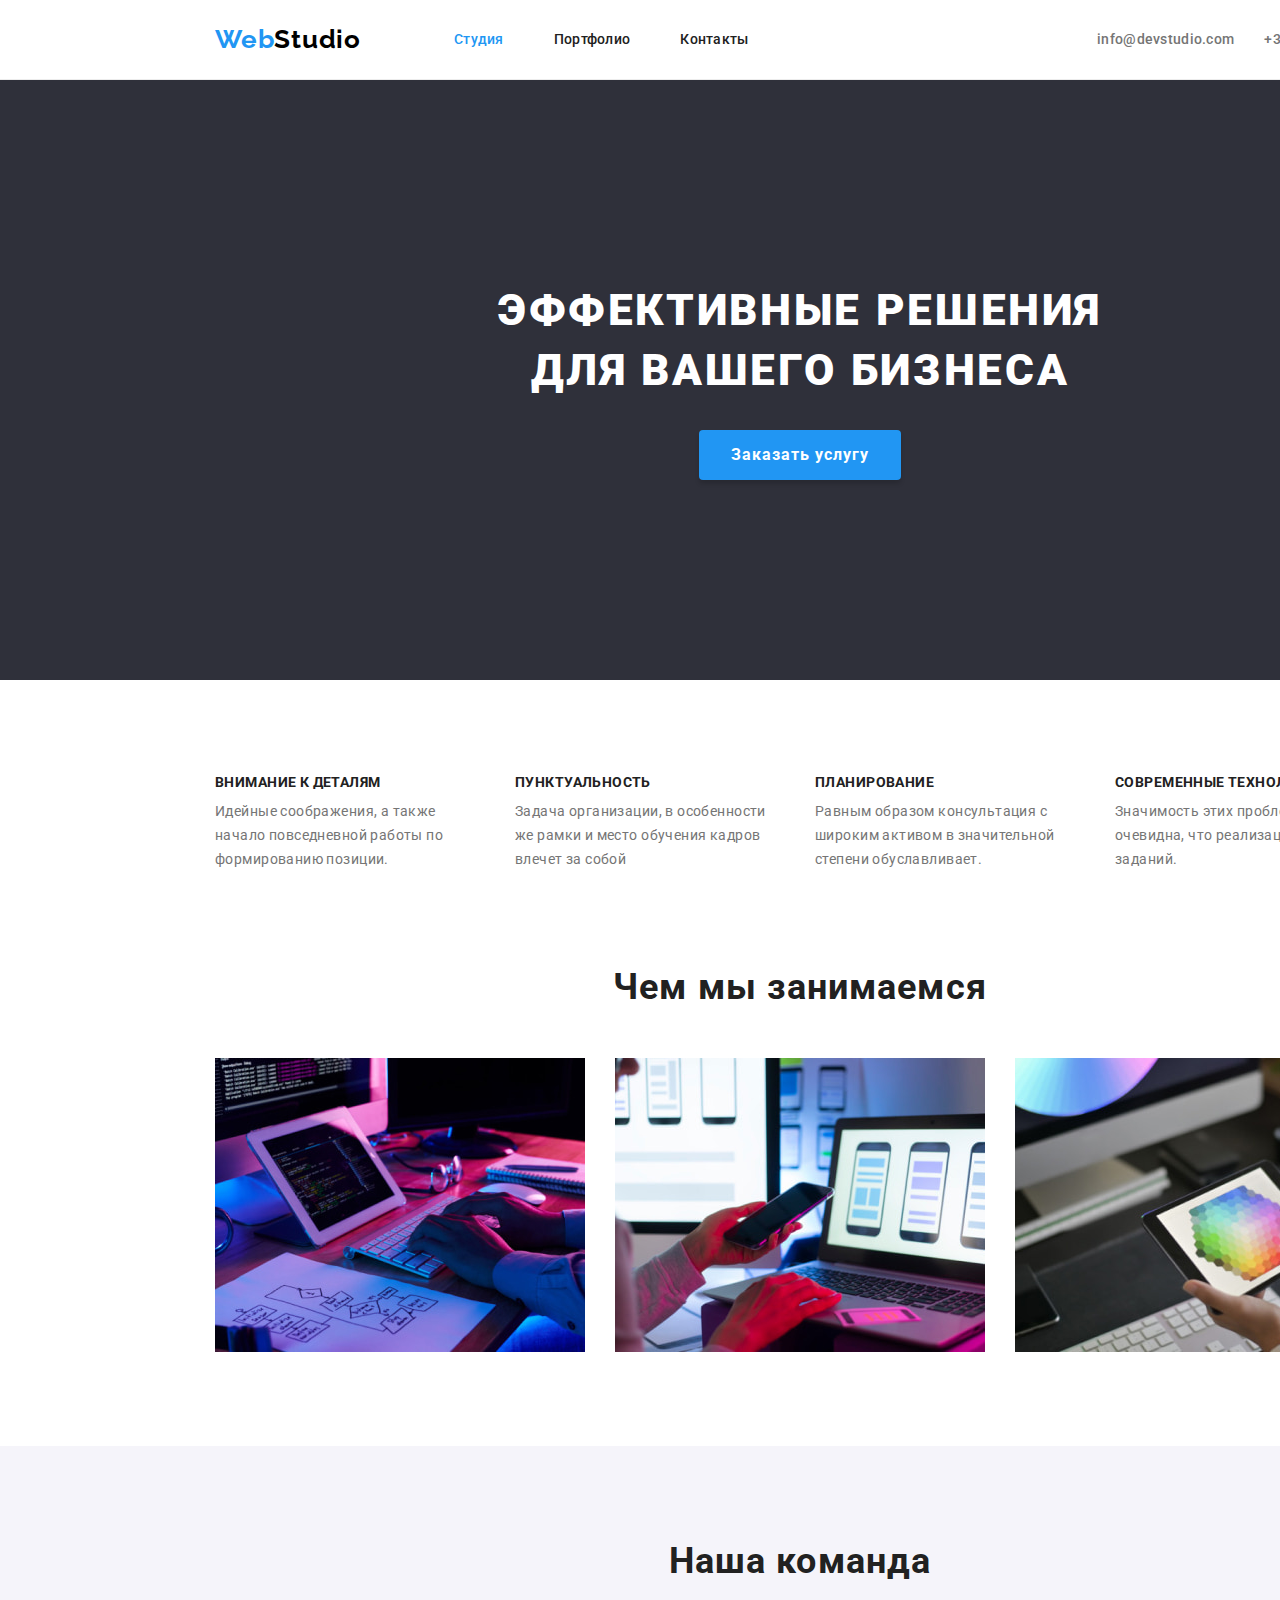
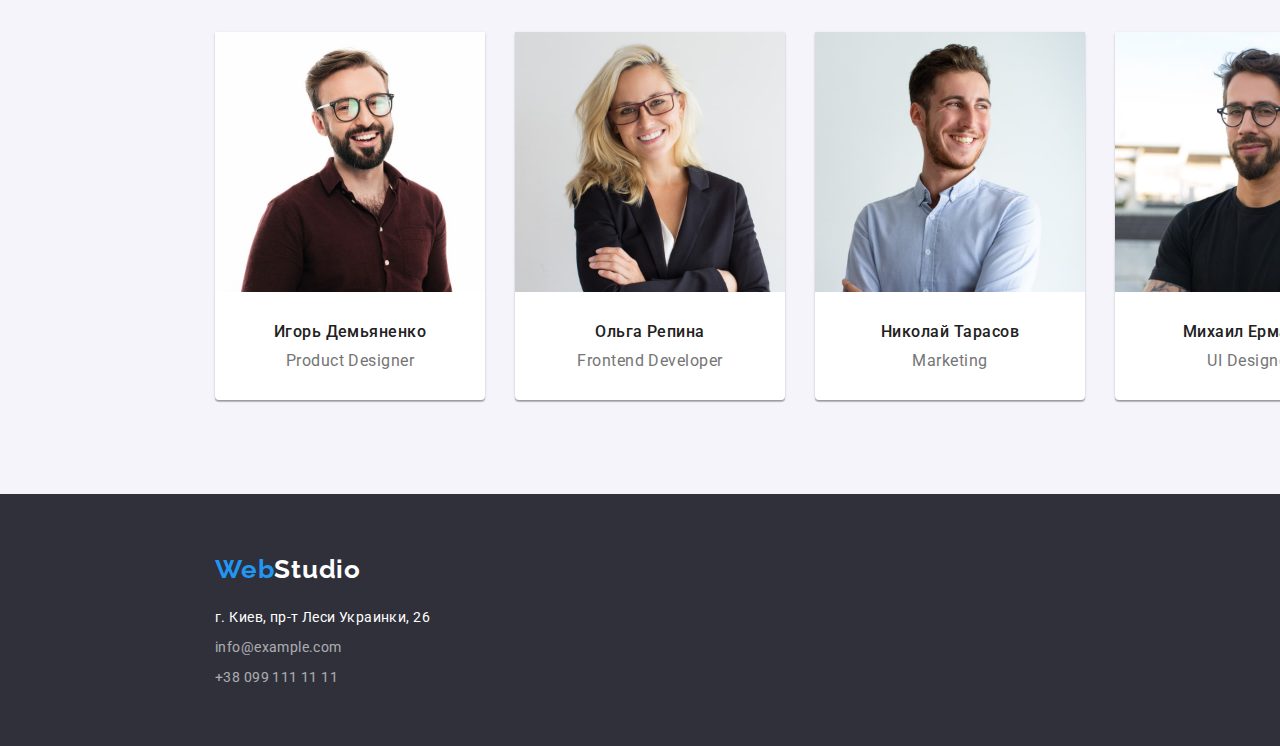
==== commit 2f0ae7de: "Исправление недочётов" ====
--- a/index.html
+++ b/index.html
@@ -38,36 +38,34 @@
     <main>
       <!-- Order section -->
       <section class="order-section">
-        <div>
-          <h1>
-            Эффективные решения<br />
-            для вашего бизнеса
-          </h1>
-          <button type="button" class="order">Заказать услугу</button>
-        </div>
+        <h1>
+          Эффективные решения<br />
+          для вашего бизнеса
+        </h1>
+        <button type="button" class="order">Заказать услугу</button>
       </section>
       <!-- About us section -->
       <section class="about-us-section container section">
-        <h2 class="hidden">Описание преимуществ</h2>
+        <h1 class="hidden">Описание преимуществ</h1>
         <ul class="features wrappable">
           <li class="feature">
-            <h3>Внимание к деталям</h3>
+            <h2>Внимание к деталям</h2>
             <p>Идейные соображения, а также начало повседневной работы по формированию позиции.</p>
           </li>
           <li class="feature">
-            <h3>Пунктуальность</h3>
+            <h2>Пунктуальность</h2>
             <p>Задача организации, в особенности же рамки и место обучения кадров влечет за собой</p>
           </li>
           <li class="feature">
-            <h3>Планирование</h3>
+            <h2>Планирование</h2>
             <p>Равным образом консультация с широким активом в значительной степени обуславливает.</p>
           </li>
           <li class="feature">
-            <h3>Современные технологии</h3>
+            <h2>Современные технологии</h2>
             <p>Значимость этих проблем настолько очевидна, что реализация плановых заданий.</p>
           </li>
         </ul>
-        <h2>Чем мы занимаемся</h2>
+        <h1>Чем мы занимаемся</h1>
         <ul class="our-targets wrappable">
           <li><img src="images/about-us1.jpg" alt="Компьютеры 1" width="370" height="294" /></li>
           <li><img src="images/about-us2.jpg" alt="Компьютеры 2" width="370" height="294" /></li>
@@ -77,33 +75,33 @@
       <!-- Team section -->
       <section class="team-section section">
         <div class="container">
-          <h2>Наша команда</h2>
+          <h1>Наша команда</h1>
           <ul class="team-members wrappable">
             <li class="team-member">
               <img src="images/member1.jpg" alt="Игорь Демьяненко" width="270" height="260" />
               <div class="team-member-info">
-                <h3>Игорь Демьяненко</h3>
+                <h2>Игорь Демьяненко</h2>
                 <p>Product Designer</p>
               </div>
             </li>
             <li class="team-member">
               <img src="images/member2.jpg" alt="Ольга Репина" width="270" height="260" />
               <div class="team-member-info">
-                <h3>Ольга Репина</h3>
+                <h2>Ольга Репина</h2>
                 <p>Frontend Developer</p>
               </div>
             </li>
             <li class="team-member">
               <img src="images/member3.jpg" alt="Николай Тарасов" width="270" height="260" />
               <div class="team-member-info">
-                <h3>Николай Тарасов</h3>
+                <h2>Николай Тарасов</h2>
                 <p>Marketing</p>
               </div>
             </li>
             <li class="team-member">
               <img src="images/member4.jpg" alt="Михаил Ермаков" width="270" height="260" />
               <div class="team-member-info">
-                <h3>Михаил Ермаков</h3>
+                <h2>Михаил Ермаков</h2>
                 <p>UI Designer</p>
               </div>
             </li>
@@ -114,7 +112,7 @@
     <!-- Footer section -->
     <footer>
       <a class="logo container" href=""><span>Web</span>Studio</a>
-      <address class="container">
+      <address class="address container">
         <ul>
           <li>
             <p>г. Киев, пр-т Леси Украинки, 26</p>
--- a/styles/style.css
+++ b/styles/style.css
@@ -6,11 +6,12 @@
 
 :root {
   background-color: #e5e5e5;
+  --prima-c: #2196f3;
+  --prima-c2: #188ce8;
   --gray-bg: 47, 48, 58;
   --light-gray: #f5f4fa;
   --light-gray2: #afb1b8;
-  --blue-c: #2196f3;
-  --blue-c2: #188ce8;
+  --light-gray3: #eceaef;
   --white-c: #fff;
   --black-c: #000;
   --border-c1: #ececec;
@@ -23,9 +24,7 @@
 body {
   width: 1600px;
   margin: 0 auto;
-  font-family: 'Roboto', sans-serif;
-  font-style: normal;
-  font-weight: 400;
+  font-family: "Roboto", sans-serif;
   font-size: 14px;
   letter-spacing: .03em;
   background-color: var(--white-c);
@@ -76,12 +75,17 @@
   margin-top: var(--spacer);
 }
 
+a {
+  text-decoration: none;
+}
+
 
 /* Header */
 
 header {
+  padding-top: 24px;
+  padding-bottom: 24px;
   border-bottom: 1px solid var(--border-c1);
-  height: 80px;
 }
 
 header .container {
@@ -92,18 +96,17 @@
 }
 
 .logo {
-  text-decoration: none;
-  font-family: 'Raleway', sans-serif;
+  font-family: "Raleway", sans-serif;
   font-size: 26px;
   font-weight: 700;
-  line-height: 1.2;
+  line-height: 1.192em;
   letter-spacing: .03em;
   color: var(--black-c);
 }
 
 .logo > span {
   display: inline-block;
-  color: var(--blue-c);
+  color: var(--prima-c);
 }
 
 header .logo {
@@ -116,7 +119,6 @@
 
 .main-menu li a {
   margin-right: 50px;
-  text-decoration: none;
   font-weight: 500;
   line-height: 1.143;
   letter-spacing: .02em;
@@ -125,14 +127,13 @@
 
 .main-menu li a:hover,
 .main-menu li a:focus {
-  color: var(--blue-c);
+  color: var(--prima-c);
 }
 
 .main-menu li.selected a {
   pointer-events: none;
   cursor: default;
-  text-decoration: none;
-  color: var(--blue-c);
+  color: var(--prima-c);
 }
 
 header .address {
@@ -140,44 +141,39 @@
   display: flex;
 }
 
+header .address svg {
+  margin-right: 10px;
+}
+
+header .email {
+  margin-right: var(--spacer);
+}
+
 header .address a {
   display: flex;
   align-items: center;
-}
-
-header .email {
-  margin-right: 50px;
-}
-
-header .email,
-header .phone {
-  text-decoration: none;
   font-weight: 500;
   line-height: 1.143;
   letter-spacing: .02em;
   color: var(--text-c-2);
 }
 
-.email:hover,
-.phone:hover,
-.email:focus,
-.phone:focus {
-    color: var(--blue-c);
-}
-
+.address a:hover, /* И для header, и для footer */
+.address a:focus {
+  opacity: 1;
+  color: var(--prima-c);
+}
 
 /* Order */
 
 .order-section {
-  background-color: rgb(var(--gray-bg));
-}
-
-.order-section > div {
   display: flex;
   flex-direction: column;
   align-items: center;
   justify-content:center;
   padding: 200px 0;
+
+  background-color: rgb(var(--gray-bg));
 }
 
 .order-section h1 {
@@ -198,12 +194,12 @@
   line-height: 1.88;
   letter-spacing: .06em;
   color: var(--white-c);
-  background: var(--blue-c);
+  background: var(--prima-c);
   box-shadow: 0px 4px 4px rgba(0,0,0,.15);
 }
 
 .order-section .order:hover {
-  background: var(--blue-c2);
+  background: var(--prima-c2);
 }
 
 /* About us */
@@ -218,7 +214,7 @@
   flex-basis: calc(100% / var(--rows) - var(--spacer));
 }
 
-.feature > h3 {
+.feature > h2 {
   margin-bottom: 10px;
   font-weight: 700;
   line-height: 1.143;
@@ -233,7 +229,7 @@
   color: var(--text-c-2);
 }
 
-h2 { /* Заголовок во всех секциях одинаковый, поэтому без селектора */
+h1 { /* Заголовок во всех секциях одинаковый, поэтому без селектора */
   margin-bottom: 50px;
 
   font-weight: 700;
@@ -256,6 +252,7 @@
 }
 
 .team-member {
+  width: 270px;
   background: var(--white-c);
   box-shadow: 0px 1px 3px rgba(0,0,0,.12), 0px 1px 1px rgba(0,0,0,.14), 0px 2px 1px rgba(0,0,0,.2);
   border-radius: 0px 0px 4px 4px;
@@ -276,7 +273,7 @@
   color: var(--text-c-1);
 }
 
-.team-member-info h3 {
+.team-member-info h2 {
   margin-bottom: 10px;
 }
 
@@ -318,10 +315,7 @@
   margin-bottom: 0;
 }
 
-footer ul a {
-  display: inline;
-  text-decoration: none;
-  font-style: normal;
+footer > address a {
   letter-spacing: .03em;
   color: var(--white-c);
   opacity: 60%;
@@ -353,22 +347,24 @@
   background-color: var(--light-gray);
 }
 
+.proj-filter button:hover,
+.proj-filter button:focus {
+  background-color: var(--light-gray3);
+  box-shadow: 0px 3px 1px rgba(0,0,0,.1), 0px 1px 2px rgba(0,0,0,.08), 0px 2px 2px rgba(0,0,0,.12);
+}
+
 
 .proj-filter button.selected {
-  background-color: var(--blue-c);
-  color: var(--white-c);
-}
-
-.proj-filter button.selected,
-.proj-filter button:hover {
+  background-color: var(--prima-c);
   box-shadow: 0px 3px 1px rgba(0,0,0,.1), 0px 1px 2px rgba(0,0,0,.08), 0px 2px 2px rgba(0,0,0,.12);
+  color: var(--white-c);
 }
 
 /* Single project */
 
 .project {
+  width: 370px;
   box-shadow:inset 0px 0px 0px 1px var(--border-c2); /* 1px border inside the box */
-  cursor: pointer;
 }
 
 .project img {
@@ -379,7 +375,7 @@
   box-shadow: 0px 1px 1px rgba(0,0,0,.12), 0px 4px 4px rgba(0,0,0,.06), 1px 4px 6px rgba(0,0,0,.16);
 }
 
-.project > div {
+.project div {
   padding: 20px 24px;
   font-weight: 700;
   font-size: 18px;
@@ -387,7 +383,7 @@
   letter-spacing: 0.06em;
 }
 
-.project h3 {
+.project h2 {
   margin-bottom: 4px;
   color: var(--text-c-1);
 }
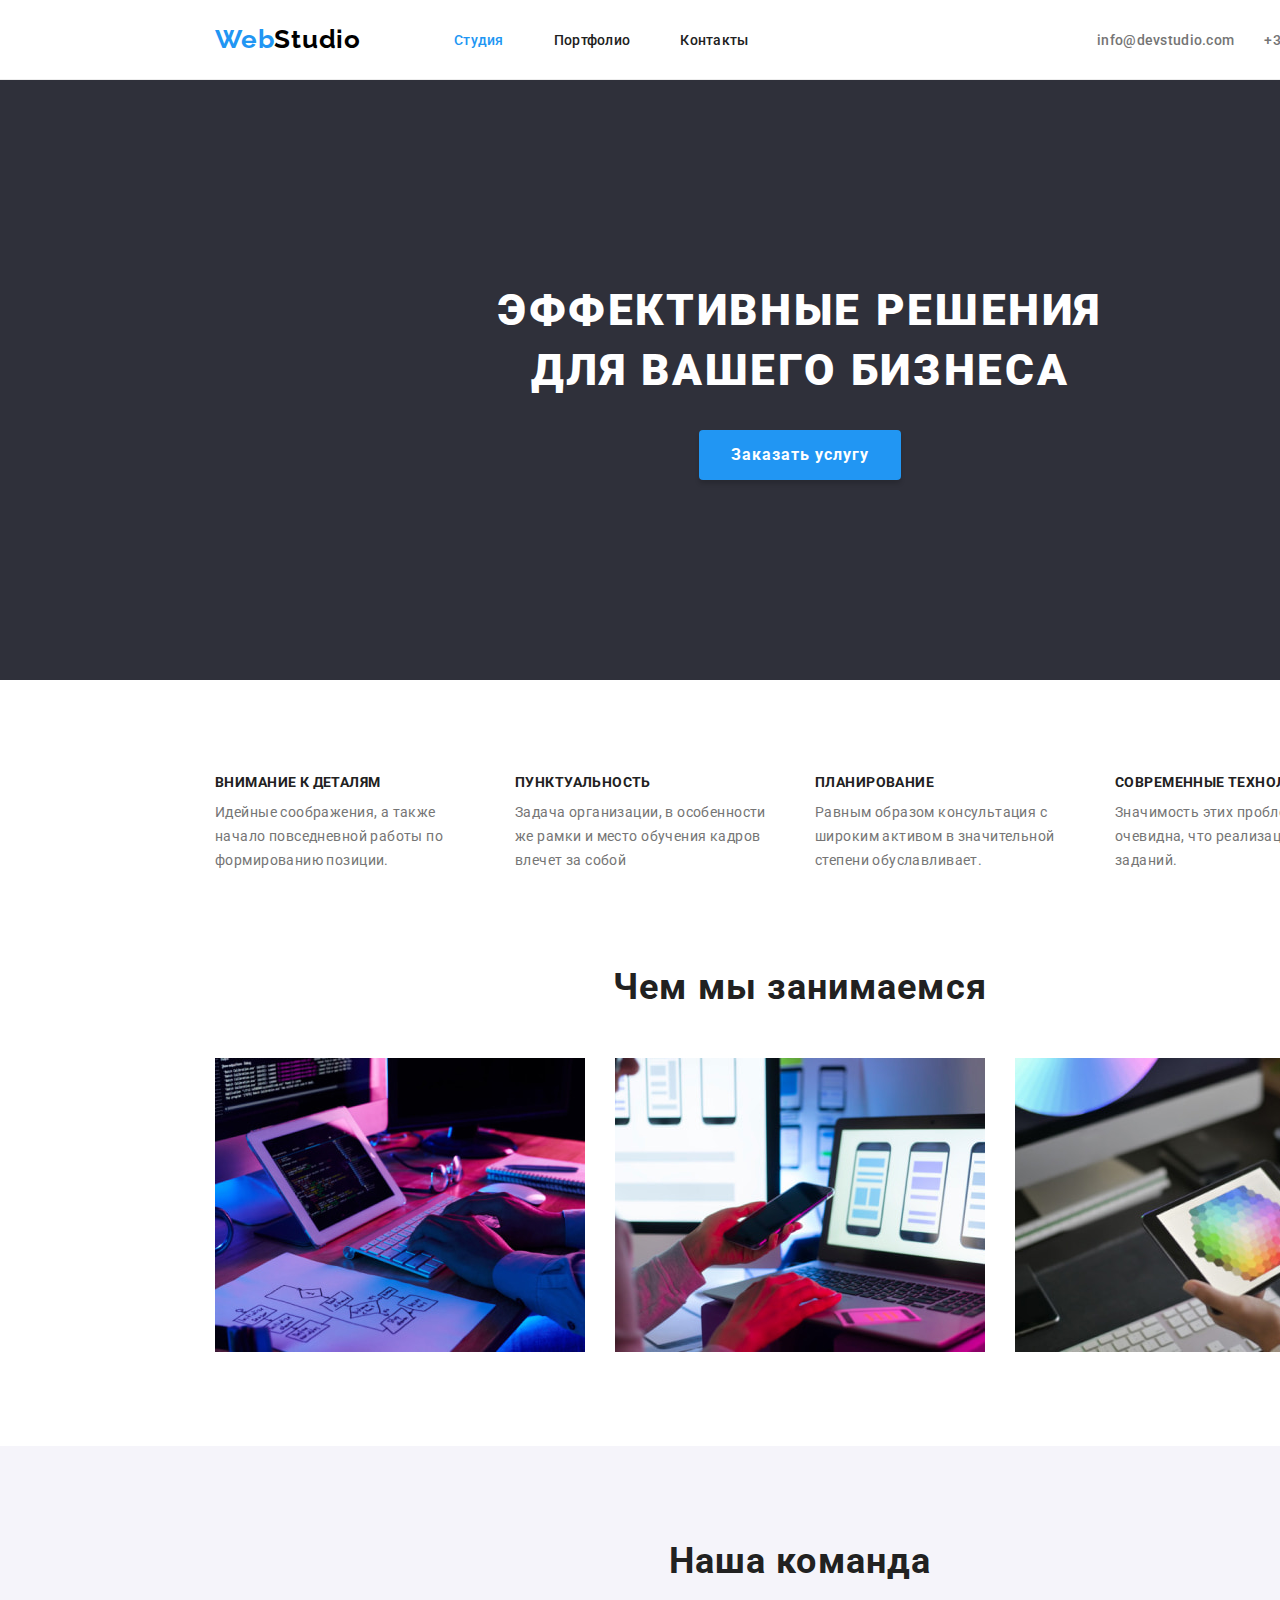
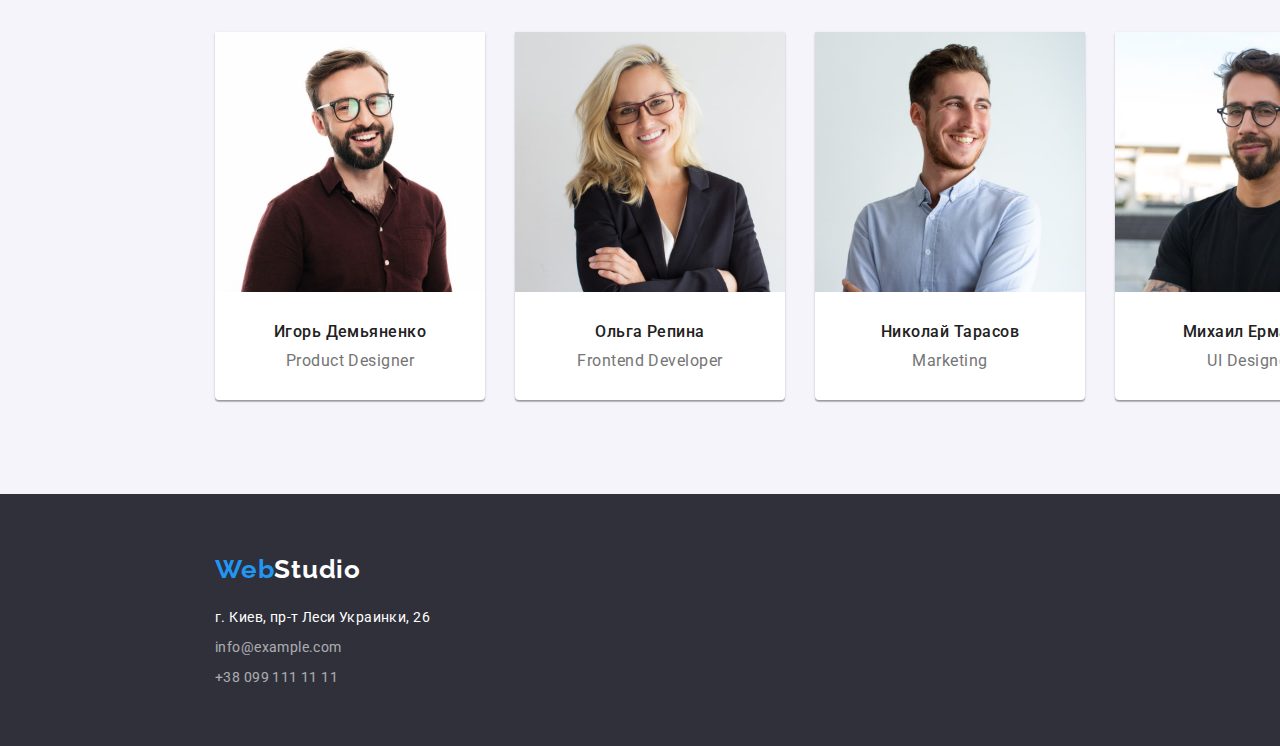
==== commit 6a3aa93d: "Коррекции после проверки" ====
--- a/index.html
+++ b/index.html
@@ -45,63 +45,70 @@
         <button type="button" class="order">Заказать услугу</button>
       </section>
       <!-- About us section -->
-      <section class="about-us-section container section">
-        <h1 class="hidden">Описание преимуществ</h1>
-        <ul class="features wrappable">
-          <li class="feature">
-            <h2>Внимание к деталям</h2>
-            <p>Идейные соображения, а также начало повседневной работы по формированию позиции.</p>
-          </li>
-          <li class="feature">
-            <h2>Пунктуальность</h2>
-            <p>Задача организации, в особенности же рамки и место обучения кадров влечет за собой</p>
-          </li>
-          <li class="feature">
-            <h2>Планирование</h2>
-            <p>Равным образом консультация с широким активом в значительной степени обуславливает.</p>
-          </li>
-          <li class="feature">
-            <h2>Современные технологии</h2>
-            <p>Значимость этих проблем настолько очевидна, что реализация плановых заданий.</p>
-          </li>
-        </ul>
-        <h1>Чем мы занимаемся</h1>
-        <ul class="our-targets wrappable">
-          <li><img src="images/about-us1.jpg" alt="Компьютеры 1" width="370" height="294" /></li>
-          <li><img src="images/about-us2.jpg" alt="Компьютеры 2" width="370" height="294" /></li>
-          <li><img src="images/about-us3.jpg" alt="Компьютеры 3" width="370" height="294" /></li>
-        </ul>
+      <section class="about-us-section section">
+        <div class="container">
+          <h2 class="hidden">Описание преимуществ</h2>
+          <ul class="features wrappable">
+            <li class="feature">
+              <h3>Внимание к деталям</h3>
+              <p>Идейные соображения, а также начало повседневной работы по формированию позиции.</p>
+            </li>
+            <li class="feature">
+              <h3>Пунктуальность</h3>
+              <p>Задача организации, в особенности же рамки и место обучения кадров влечет за собой</p>
+            </li>
+            <li class="feature">
+              <h3>Планирование</h3>
+              <p>Равным образом консультация с широким активом в значительной степени обуславливает.</p>
+            </li>
+            <li class="feature">
+              <h3>Современные технологии</h3>
+              <p>Значимость этих проблем настолько очевидна, что реализация плановых заданий.</p>
+            </li>
+          </ul>
+        </div>
+      </section>
+      <!-- Our targets section -->
+      <section class="our-targets-section section">
+        <div class="container">
+          <h2>Чем мы занимаемся</h2>
+          <ul class="our-targets wrappable">
+            <li><img src="images/about-us1.jpg" alt="Компьютеры 1" width="370" height="294" /></li>
+            <li><img src="images/about-us2.jpg" alt="Компьютеры 2" width="370" height="294" /></li>
+            <li><img src="images/about-us3.jpg" alt="Компьютеры 3" width="370" height="294" /></li>
+          </ul>
+        </div>
       </section>
       <!-- Team section -->
       <section class="team-section section">
         <div class="container">
-          <h1>Наша команда</h1>
+          <h2>Наша команда</h2>
           <ul class="team-members wrappable">
             <li class="team-member">
               <img src="images/member1.jpg" alt="Игорь Демьяненко" width="270" height="260" />
               <div class="team-member-info">
-                <h2>Игорь Демьяненко</h2>
+                <h3>Игорь Демьяненко</h3>
                 <p>Product Designer</p>
               </div>
             </li>
             <li class="team-member">
               <img src="images/member2.jpg" alt="Ольга Репина" width="270" height="260" />
               <div class="team-member-info">
-                <h2>Ольга Репина</h2>
+                <h3>Ольга Репина</h3>
                 <p>Frontend Developer</p>
               </div>
             </li>
             <li class="team-member">
               <img src="images/member3.jpg" alt="Николай Тарасов" width="270" height="260" />
               <div class="team-member-info">
-                <h2>Николай Тарасов</h2>
+                <h3>Николай Тарасов</h3>
                 <p>Marketing</p>
               </div>
             </li>
             <li class="team-member">
               <img src="images/member4.jpg" alt="Михаил Ермаков" width="270" height="260" />
               <div class="team-member-info">
-                <h2>Михаил Ермаков</h2>
+                <h3>Михаил Ермаков</h3>
                 <p>UI Designer</p>
               </div>
             </li>
@@ -111,20 +118,22 @@
     </main>
     <!-- Footer section -->
     <footer>
-      <a class="logo container" href=""><span>Web</span>Studio</a>
-      <address class="address container">
-        <ul>
-          <li>
-            <p>г. Киев, пр-т Леси Украинки, 26</p>
-          </li>
-          <li>
-            <a class="email" href="mailto:info@example.com">info@example.com</a>
-          </li>
-          <li>
-            <a class="phone" href="tel:+380991111111">+38&nbsp;099&nbsp;111&nbsp;11&nbsp;11</a>
-          </li>
-        </ul>
-      </address>
+      <div class="container">
+        <a class="logo" href=""><span>Web</span>Studio</a>
+        <address class="address">
+          <ul>
+            <li>
+              <p>г. Киев, пр-т Леси Украинки, 26</p>
+            </li>
+            <li>
+              <a class="email" href="mailto:info@example.com">info@example.com</a>
+            </li>
+            <li>
+              <a class="phone" href="tel:+380991111111">+38&nbsp;099&nbsp;111&nbsp;11&nbsp;11</a>
+            </li>
+          </ul>
+        </address>
+      </div>
     </footer>
   </body>
 </html>
--- a/styles/style.css
+++ b/styles/style.css
@@ -89,7 +89,6 @@
 }
 
 header .container {
-  height: 100%;
   display: flex;
   align-items: center;
   flex-wrap: wrap;
@@ -99,7 +98,7 @@
   font-family: "Raleway", sans-serif;
   font-size: 26px;
   font-weight: 700;
-  line-height: 1.192em;
+  line-height: calc(31 / 26);
   letter-spacing: .03em;
   color: var(--black-c);
 }
@@ -120,7 +119,7 @@
 .main-menu li a {
   margin-right: 50px;
   font-weight: 500;
-  line-height: 1.143;
+  line-height: calc(16 / 14);
   letter-spacing: .02em;
   color: var(--text-c-1);
 }
@@ -153,7 +152,7 @@
   display: flex;
   align-items: center;
   font-weight: 500;
-  line-height: 1.143;
+  line-height: calc(16 / 14);
   letter-spacing: .02em;
   color: var(--text-c-2);
 }
@@ -180,7 +179,7 @@
   margin-bottom: var(--spacer);
   font-weight: 900;
   font-size: 44px;
-  line-height: 1.364;
+  line-height: calc(60 / 44);
   text-align: center;
   letter-spacing: .06em;
   text-transform: uppercase;
@@ -191,7 +190,7 @@
   min-width: 200px;
   padding: 10px 32px;
   font-weight: 700;
-  line-height: 1.88;
+  line-height: calc(30 / 16);
   letter-spacing: .06em;
   color: var(--white-c);
   background: var(--prima-c);
@@ -202,11 +201,11 @@
   background: var(--prima-c2);
 }
 
+
 /* About us */
 
 .features {
-  --rows: 4;
-  margin-bottom: 94px;
+  --rows: 4; /* Количество колонок */
 }
 
 .feature {
@@ -214,30 +213,37 @@
   flex-basis: calc(100% / var(--rows) - var(--spacer));
 }
 
-.feature > h2 {
+.feature > h3 {
   margin-bottom: 10px;
   font-weight: 700;
-  line-height: 1.143;
+  line-height: calc(16 / 14);
   letter-spacing: .03em;
   text-transform: uppercase;
   color: var(--text-c-1);
 }
 
 .feature > p {
-  line-height: 1.71;
+  line-height: calc(24 / 14);
   letter-spacing: .03em;
   color: var(--text-c-2);
 }
 
-h1 { /* Заголовок во всех секциях одинаковый, поэтому без селектора */
+.section h2 {
   margin-bottom: 50px;
 
   font-weight: 700;
   font-size: 36px;
-  line-height: 1.167;
+  line-height: calc(42 / 36);
   text-align: center;
   letter-spacing: .03em;
   color: var(--text-c-1);
+}
+
+
+/* Our targets */
+
+.our-targets-section {
+  padding-top: 0px;
 }
 
 .our-targets img {
@@ -267,13 +273,13 @@
   padding: var(--spacer) 32px;
   font-weight: 500;
   font-size: 16px;
-  line-height: 1.188;
+  line-height: calc(19 / 16);
   text-align: center;
   letter-spacing: .03em;
   color: var(--text-c-1);
 }
 
-.team-member-info h2 {
+.team-member-info h3 {
   margin-bottom: 10px;
 }
 
@@ -295,27 +301,27 @@
   background-color: rgb(var(--gray-bg));
 }
 
-footer > .logo {
+footer .logo {
   display: block;
   color: var(--white-c);
 }
 
-footer > address {
-  letter-spacing: .03em;
-  line-height: 1.715;
+footer address {
+  letter-spacing: .03em;
+  line-height: calc(24 / 14);
   margin-top: 20px;
   color: var(--white-c);
 }
 
-footer > address li { /* Эти блоки нужны из-за косяка в эскизе */
+footer address li { /* Эти блоки нужны из-за косяка в эскизе */
   height: 1.5em; /* Указано так, чтоб масштабировалось, если изменят размер шрифта */
   margin-bottom: 9px;
 }
-footer > address li:last-child {
+footer address li:last-child {
   margin-bottom: 0;
 }
 
-footer > address a {
+footer address a {
   letter-spacing: .03em;
   color: var(--white-c);
   opacity: 60%;
@@ -341,23 +347,18 @@
   margin: 8px 0px 0px 8px;
   padding: 6px 22px;
   font-weight: 500;
-  line-height: 1.62;
+  line-height: calc(26 / 16);
   letter-spacing: 0.03em;
   color: var(--text-c-1);
   background-color: var(--light-gray);
 }
 
 .proj-filter button:hover,
-.proj-filter button:focus {
-  background-color: var(--light-gray3);
-  box-shadow: 0px 3px 1px rgba(0,0,0,.1), 0px 1px 2px rgba(0,0,0,.08), 0px 2px 2px rgba(0,0,0,.12);
-}
-
-
+.proj-filter button:focus,
 .proj-filter button.selected {
   background-color: var(--prima-c);
+  color: var(--white-c);
   box-shadow: 0px 3px 1px rgba(0,0,0,.1), 0px 1px 2px rgba(0,0,0,.08), 0px 2px 2px rgba(0,0,0,.12);
-  color: var(--white-c);
 }
 
 /* Single project */
@@ -379,11 +380,11 @@
   padding: 20px 24px;
   font-weight: 700;
   font-size: 18px;
-  line-height: 2;
+  line-height: calc(36 / 18);
   letter-spacing: 0.06em;
 }
 
-.project h2 {
+.project h3 {
   margin-bottom: 4px;
   color: var(--text-c-1);
 }
@@ -391,11 +392,7 @@
 .project p {
   font-weight: 400;
   font-size: 16px;
-  line-height: 1.88;
+  line-height: calc(30 / 16);
   letter-spacing: 0.03em;
   color: var(--text-c-2);
 }
-
-body * {
-  /* outline: 1px solid red; */
-}